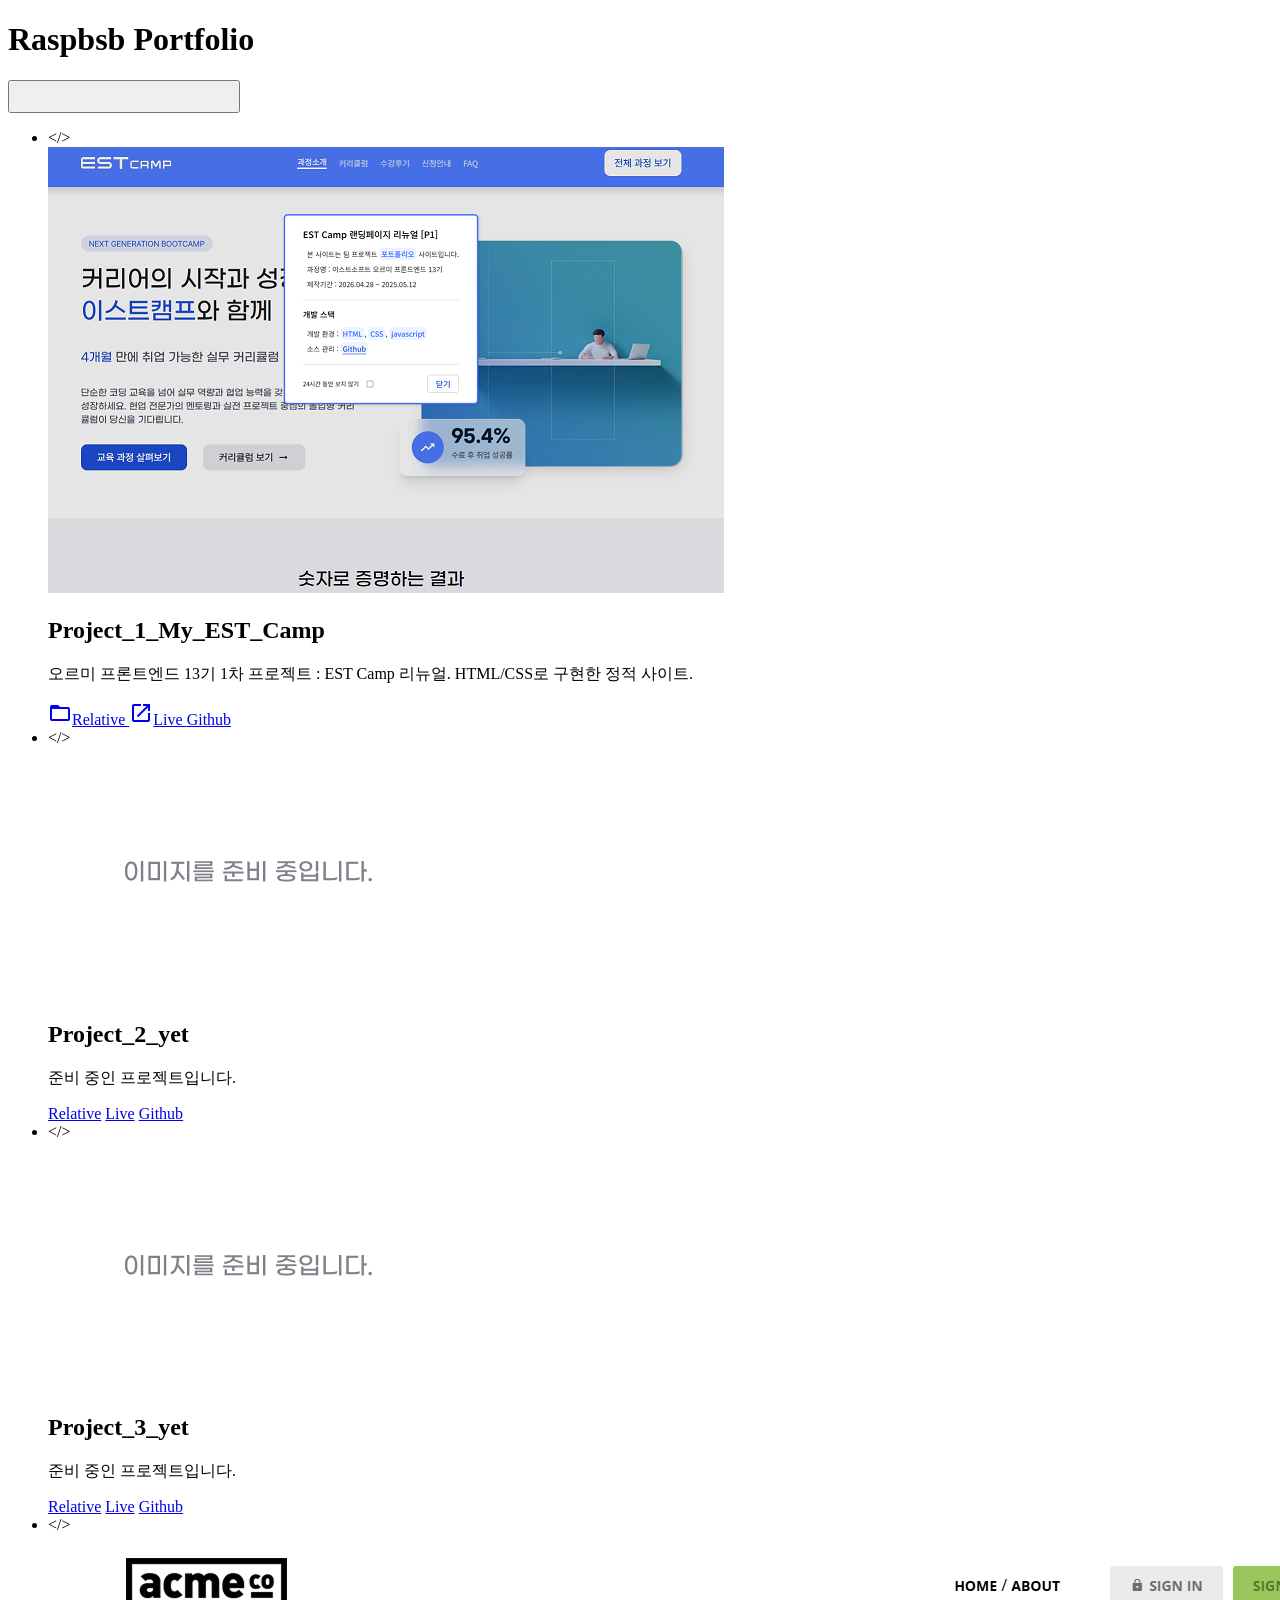
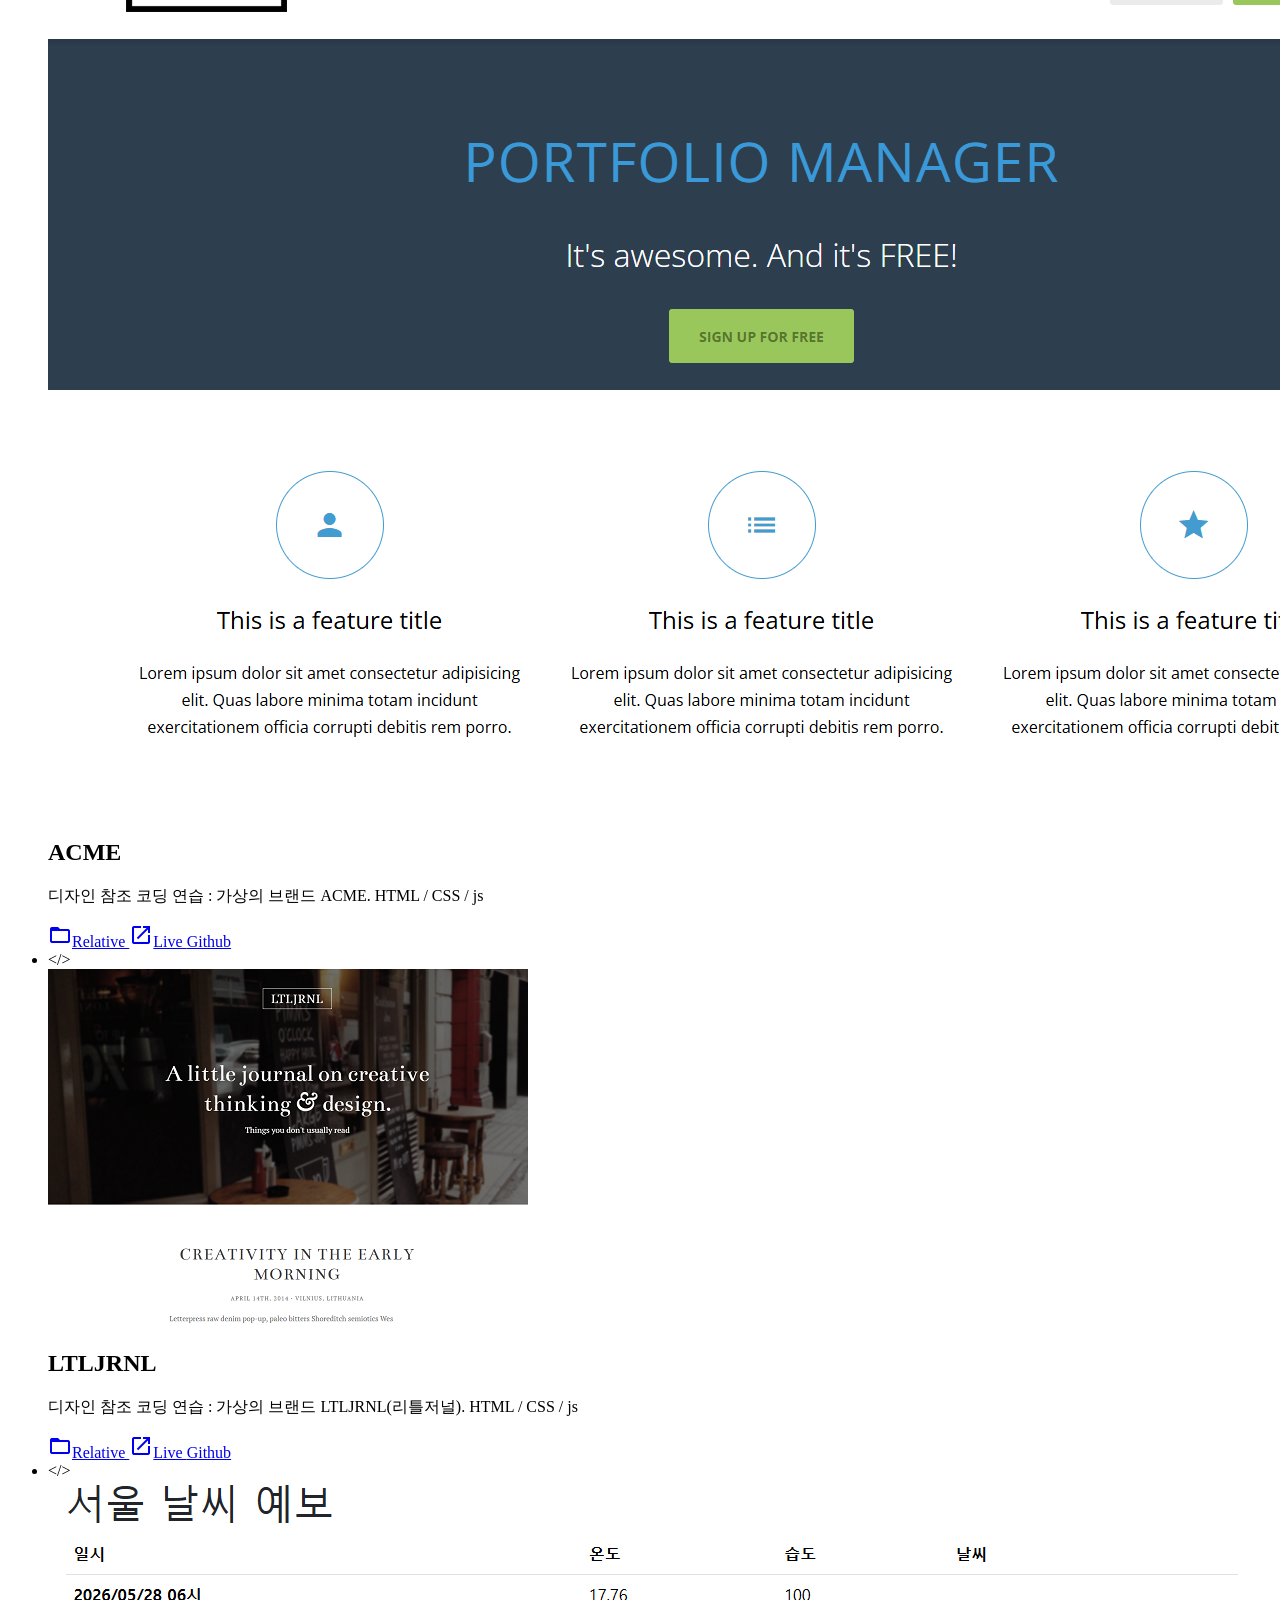
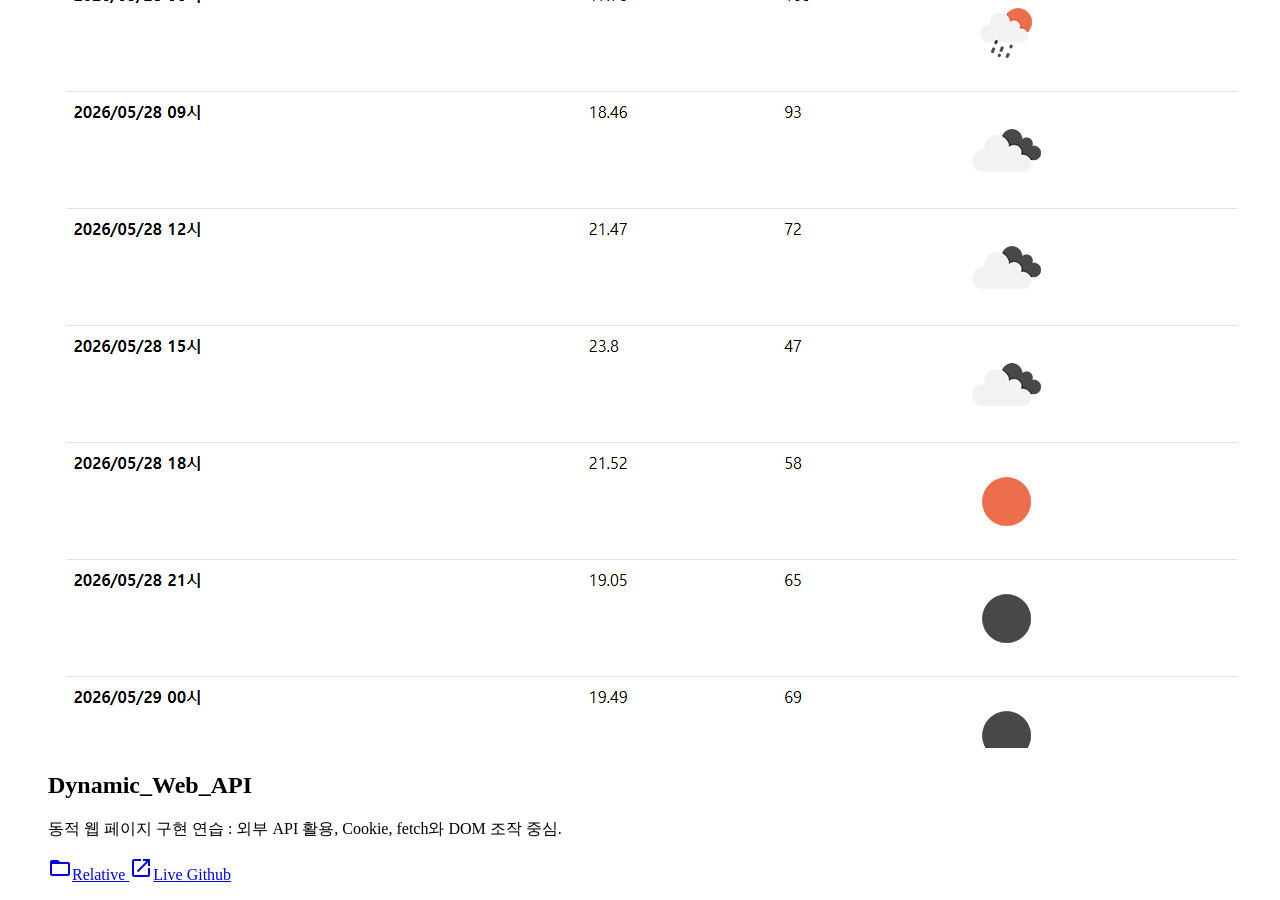
==== index.html @ 9aec0e70 "feat: 클로드 임시" ====
<!doctype html>
<html lang="ko">
  <head>
    <meta charset="UTF-8" />
    <meta name="viewport" content="width=device-width, initial-scale=1.0" />
    <meta name="description" content="Raspbsb Frontend Portfolio Sitemap" />
    <title>Raspbsb Portfolio</title>
    <link href="https://fonts.googleapis.com/icon?family=Material+Icons" rel="stylesheet" />
    <link rel="stylesheet" href="./css/style.css" />
  </head>
  <body>
    <header class="site-header">
      <h1>Raspbsb Portfolio</h1>
      <button class="theme-toggle" aria-label="다크모드 전환">
        <span class="material-icons">dark_mode</span>
      </button>
    </header>

    <section class="project-section">
      <ul class="project-list">
        <!-- Project 1 -->
        <li class="project-card">
          <div class="project-card__header">
            <span class="project-card__icon-badge" aria-hidden="true">&lt;/&gt;</span>
          </div>
          <div class="project-card__thumbnail">
            <img src="./images/project_1_my_est_camp.png" alt="Project_1_My_EST_Camp 스크린샷" />
          </div>
          <div class="project-card__body">
            <h2 class="project-card__title">Project_1_My_EST_Camp</h2>
            <p class="project-card__desc">
              오르미 프론트엔드 13기 1차 프로젝트 : EST Camp 리뉴얼. HTML/CSS로 구현한 정적 사이트.
            </p>
          </div>
          <div class="project-card__footer">
            <div class="project-card__links">
              <a href="/my-EST_FE_13_1st_Project/" class="btn-badge btn-badge--outline">
                <span class="material-icons">folder_open</span>Relative
              </a>
              <a
                href="https://raspbsb.github.io/my-EST_FE_13_1st_Project/"
                class="btn-badge btn-badge--default"
                target="_blank"
                rel="noopener"
              >
                <span class="material-icons">open_in_new</span>Live
              </a>
              <a
                href="https://github.com/raspbsb/my-EST_FE_13_1st_Project"
                class="btn-badge btn-badge--default"
                target="_blank"
                rel="noopener"
              >
                Github
              </a>
            </div>
          </div>
        </li>

        <!-- Project 2 (WIP) -->
        <li class="project-card project-card--wip">
          <div class="project-card__header">
            <span class="project-card__icon-badge" aria-hidden="true">&lt;/&gt;</span>
          </div>
          <div class="project-card__thumbnail">
            <img src="./images/default.png" alt="준비 중" />
          </div>
          <div class="project-card__body">
            <h2 class="project-card__title">Project_2_yet</h2>
            <p class="project-card__desc">준비 중인 프로젝트입니다.</p>
          </div>
          <div class="project-card__footer">
            <div class="project-card__links">
              <a href="#" class="btn-badge btn-badge--outline btn-badge--disabled">Relative</a>
              <a href="#" class="btn-badge btn-badge--default btn-badge--disabled">Live</a>
              <a href="#" class="btn-badge btn-badge--default btn-badge--disabled">Github</a>
            </div>
          </div>
        </li>

        <!-- Project 3 (WIP) -->
        <li class="project-card project-card--wip">
          <div class="project-card__header">
            <span class="project-card__icon-badge" aria-hidden="true">&lt;/&gt;</span>
          </div>
          <div class="project-card__thumbnail">
            <img src="./images/default.png" alt="준비 중" />
          </div>
          <div class="project-card__body">
            <h2 class="project-card__title">Project_3_yet</h2>
            <p class="project-card__desc">준비 중인 프로젝트입니다.</p>
          </div>
          <div class="project-card__footer">
            <div class="project-card__links">
              <a href="#" class="btn-badge btn-badge--outline btn-badge--disabled">Relative</a>
              <a href="#" class="btn-badge btn-badge--default btn-badge--disabled">Live</a>
              <a href="#" class="btn-badge btn-badge--default btn-badge--disabled">Github</a>
            </div>
          </div>
        </li>

        <!-- ACME -->
        <li class="project-card">
          <div class="project-card__header">
            <span class="project-card__icon-badge" aria-hidden="true">&lt;/&gt;</span>
          </div>
          <div class="project-card__thumbnail">
            <img src="./images/acme.png" alt="ACME 스크린샷" />
          </div>
          <div class="project-card__body">
            <h2 class="project-card__title">ACME</h2>
            <p class="project-card__desc">
              디자인 참조 코딩 연습 : 가상의 브랜드 ACME. HTML / CSS / js
            </p>
          </div>
          <div class="project-card__footer">
            <div class="project-card__links">
              <a href="/ACME/" class="btn-badge btn-badge--outline">
                <span class="material-icons">folder_open</span>Relative
              </a>
              <a
                href="https://raspbsb.github.io/ACME/"
                class="btn-badge btn-badge--default"
                target="_blank"
                rel="noopener"
              >
                <span class="material-icons">open_in_new</span>Live
              </a>
              <a
                href="https://github.com/raspbsb/ACME"
                class="btn-badge btn-badge--default"
                target="_blank"
                rel="noopener"
              >
                Github
              </a>
            </div>
          </div>
        </li>

        <!-- LTLJRNL -->
        <li class="project-card">
          <div class="project-card__header">
            <span class="project-card__icon-badge" aria-hidden="true">&lt;/&gt;</span>
          </div>
          <div class="project-card__thumbnail">
            <img src="./images/ltljrnl.png" alt="LTLJRNL 스크린샷" />
          </div>
          <div class="project-card__body">
            <h2 class="project-card__title">LTLJRNL</h2>
            <p class="project-card__desc">
              디자인 참조 코딩 연습 : 가상의 브랜드 LTLJRNL(리틀저널). HTML / CSS / js
            </p>
          </div>
          <div class="project-card__footer">
            <div class="project-card__links">
              <a href="/LTLJRNL/" class="btn-badge btn-badge--outline">
                <span class="material-icons">folder_open</span>Relative
              </a>
              <a
                href="https://raspbsb.github.io/LTLJRNL/"
                class="btn-badge btn-badge--default"
                target="_blank"
                rel="noopener"
              >
                <span class="material-icons">open_in_new</span>Live
              </a>
              <a
                href="https://github.com/raspbsb/LTLJRNL"
                class="btn-badge btn-badge--default"
                target="_blank"
                rel="noopener"
              >
                Github
              </a>
            </div>
          </div>
        </li>

        <!-- Dynamic_Web_API -->
        <li class="project-card">
          <div class="project-card__header">
            <span class="project-card__icon-badge" aria-hidden="true">&lt;/&gt;</span>
          </div>
          <div class="project-card__thumbnail">
            <img src="./images/dynamic_web_api.png" alt="Dynamic_Web_API 스크린샷" />
          </div>
          <div class="project-card__body">
            <h2 class="project-card__title">Dynamic_Web_API</h2>
            <p class="project-card__desc">
              동적 웹 페이지 구현 연습 : 외부 API 활용, Cookie, fetch와 DOM 조작 중심.
            </p>
          </div>
          <div class="project-card__footer">
            <div class="project-card__links">
              <a href="/Dynamic_Web_API/" class="btn-badge btn-badge--outline">
                <span class="material-icons">folder_open</span>Relative
              </a>
              <a
                href="https://raspbsb.github.io/Dynamic_Web_API/"
                class="btn-badge btn-badge--default"
                target="_blank"
                rel="noopener"
              >
                <span class="material-icons">open_in_new</span>Live
              </a>
              <a
                href="https://github.com/raspbsb/Dynamic_Web_API"
                class="btn-badge btn-badge--default"
                target="_blank"
                rel="noopener"
              >
                Github
              </a>
            </div>
          </div>
        </li>
      </ul>
    </section>

    <script src="js/main.js"></script>
  </body>
</html>
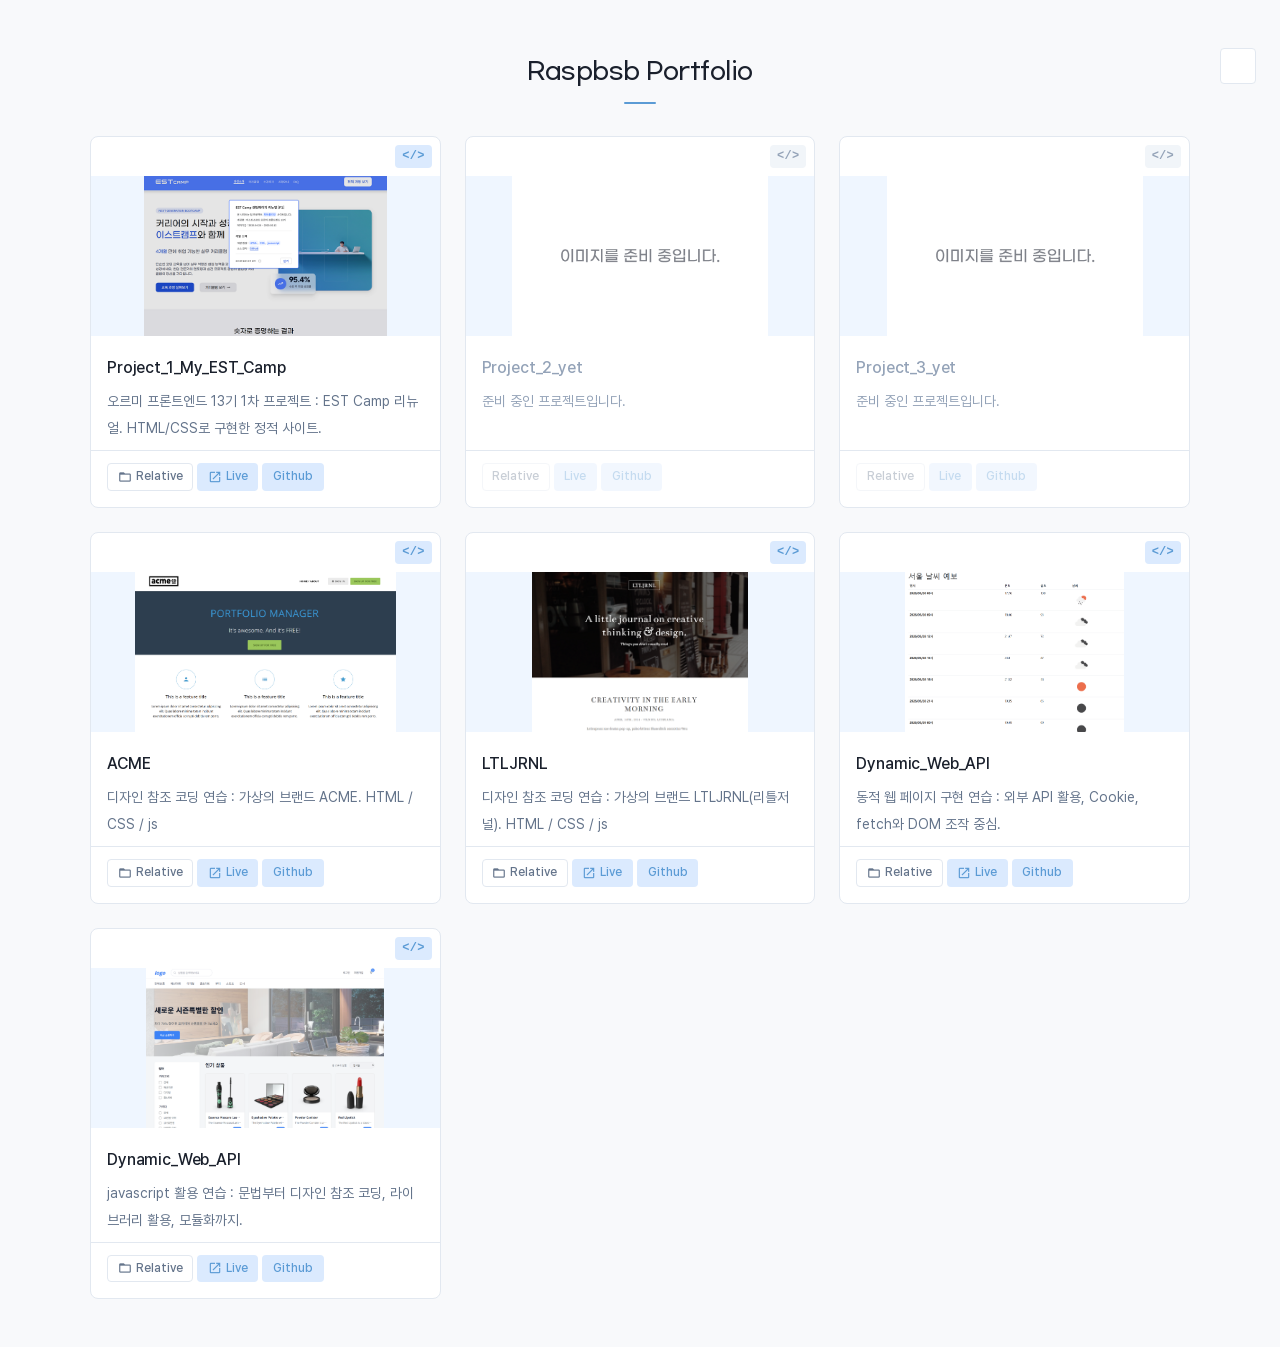
==== commit 61ce791f: "feat: js 링크 추가" ====
--- a/index.html
+++ b/index.html
@@ -215,6 +215,45 @@
             </div>
           </div>
         </li>
+
+        <!-- javascript_ex -->
+        <li class="project-card">
+          <div class="project-card__header">
+            <span class="project-card__icon-badge" aria-hidden="true">&lt;/&gt;</span>
+          </div>
+          <div class="project-card__thumbnail">
+            <img src="./images/javascript_ex.png" alt="Dynamic_Web_API 스크린샷" />
+          </div>
+          <div class="project-card__body">
+            <h2 class="project-card__title">Dynamic_Web_API</h2>
+            <p class="project-card__desc">
+              javascript 활용 연습 : 문법부터 디자인 참조 코딩, 라이브러리 활용, 모듈화까지.
+            </p>
+          </div>
+          <div class="project-card__footer">
+            <div class="project-card__links">
+              <a href="/javascript_ex/" class="btn-badge btn-badge--outline">
+                <span class="material-icons">folder_open</span>Relative
+              </a>
+              <a
+                href="https://raspbsb.github.io/javascript_ex/"
+                class="btn-badge btn-badge--default"
+                target="_blank"
+                rel="noopener"
+              >
+                <span class="material-icons">open_in_new</span>Live
+              </a>
+              <a
+                href="https://github.com/raspbsb/Dynamic_Web_API"
+                class="btn-badge btn-badge--default"
+                target="_blank"
+                rel="noopener"
+              >
+                Github
+              </a>
+            </div>
+          </div>
+        </li>
       </ul>
     </section>
 
--- a/css/style.css
+++ b/css/style.css
@@ -0,0 +1,778 @@
+/*! normalize.css v8.0.1 | MIT License | github.com/necolas/normalize.css */
+/* Document
+   ========================================================================== */
+/**
+ * 1. Correct the line height in all browsers.
+ * 2. Prevent adjustments of font size after orientation changes in iOS.
+ */
+html {
+  line-height: 1.15; /* 1 */
+  -webkit-text-size-adjust: 100%; /* 2 */
+}
+
+/* Sections
+   ========================================================================== */
+/**
+ * Remove the margin in all browsers.
+ */
+body {
+  margin: 0;
+}
+
+/**
+ * Render the `main` element consistently in IE.
+ */
+main {
+  display: block;
+}
+
+/**
+ * Correct the font size and margin on `h1` elements within `section` and
+ * `article` contexts in Chrome, Firefox, and Safari.
+ */
+h1 {
+  font-size: 2em;
+  margin: 0.67em 0;
+}
+
+/* Grouping content
+   ========================================================================== */
+/**
+ * 1. Add the correct box sizing in Firefox.
+ * 2. Show the overflow in Edge and IE.
+ */
+hr {
+  box-sizing: content-box; /* 1 */
+  height: 0; /* 1 */
+  overflow: visible; /* 2 */
+}
+
+/**
+ * 1. Correct the inheritance and scaling of font size in all browsers.
+ * 2. Correct the odd `em` font sizing in all browsers.
+ */
+pre {
+  font-family: monospace, monospace; /* 1 */
+  font-size: 1em; /* 2 */
+}
+
+/* Text-level semantics
+   ========================================================================== */
+/**
+ * Remove the gray background on active links in IE 10.
+ */
+a {
+  background-color: transparent;
+}
+
+/**
+ * 1. Remove the bottom border in Chrome 57-
+ * 2. Add the correct text decoration in Chrome, Edge, IE, Opera, and Safari.
+ */
+abbr[title] {
+  border-bottom: none; /* 1 */
+  text-decoration: underline; /* 2 */
+  -webkit-text-decoration: underline dotted;
+          text-decoration: underline dotted; /* 2 */
+}
+
+/**
+ * Add the correct font weight in Chrome, Edge, and Safari.
+ */
+b,
+strong {
+  font-weight: bolder;
+}
+
+/**
+ * 1. Correct the inheritance and scaling of font size in all browsers.
+ * 2. Correct the odd `em` font sizing in all browsers.
+ */
+code,
+kbd,
+samp {
+  font-family: monospace, monospace; /* 1 */
+  font-size: 1em; /* 2 */
+}
+
+/**
+ * Add the correct font size in all browsers.
+ */
+small {
+  font-size: 80%;
+}
+
+/**
+ * Prevent `sub` and `sup` elements from affecting the line height in
+ * all browsers.
+ */
+sub,
+sup {
+  font-size: 75%;
+  line-height: 0;
+  position: relative;
+  vertical-align: baseline;
+}
+
+sub {
+  bottom: -0.25em;
+}
+
+sup {
+  top: -0.5em;
+}
+
+/* Embedded content
+   ========================================================================== */
+/**
+ * Remove the border on images inside links in IE 10.
+ */
+img {
+  border-style: none;
+}
+
+/* Forms
+   ========================================================================== */
+/**
+ * 1. Change the font styles in all browsers.
+ * 2. Remove the margin in Firefox and Safari.
+ */
+button,
+input,
+optgroup,
+select,
+textarea {
+  font-family: inherit; /* 1 */
+  font-size: 100%; /* 1 */
+  line-height: 1.15; /* 1 */
+  margin: 0; /* 2 */
+}
+
+/**
+ * Show the overflow in IE.
+ * 1. Show the overflow in Edge.
+ */
+button,
+input {
+  /* 1 */
+  overflow: visible;
+}
+
+/**
+ * Remove the inheritance of text transform in Edge, Firefox, and IE.
+ * 1. Remove the inheritance of text transform in Firefox.
+ */
+button,
+select {
+  /* 1 */
+  text-transform: none;
+}
+
+/**
+ * Correct the inability to style clickable types in iOS and Safari.
+ */
+button,
+[type=button],
+[type=reset],
+[type=submit] {
+  -webkit-appearance: button;
+}
+
+/**
+ * Remove the inner border and padding in Firefox.
+ */
+button::-moz-focus-inner,
+[type=button]::-moz-focus-inner,
+[type=reset]::-moz-focus-inner,
+[type=submit]::-moz-focus-inner {
+  border-style: none;
+  padding: 0;
+}
+
+/**
+ * Restore the focus styles unset by the previous rule.
+ */
+button:-moz-focusring,
+[type=button]:-moz-focusring,
+[type=reset]:-moz-focusring,
+[type=submit]:-moz-focusring {
+  outline: 1px dotted ButtonText;
+}
+
+/**
+ * Correct the padding in Firefox.
+ */
+fieldset {
+  padding: 0.35em 0.75em 0.625em;
+}
+
+/**
+ * 1. Correct the text wrapping in Edge and IE.
+ * 2. Correct the color inheritance from `fieldset` elements in IE.
+ * 3. Remove the padding so developers are not caught out when they zero out
+ *    `fieldset` elements in all browsers.
+ */
+legend {
+  box-sizing: border-box; /* 1 */
+  color: inherit; /* 2 */
+  display: table; /* 1 */
+  max-width: 100%; /* 1 */
+  padding: 0; /* 3 */
+  white-space: normal; /* 1 */
+}
+
+/**
+ * Add the correct vertical alignment in Chrome, Firefox, and Opera.
+ */
+progress {
+  vertical-align: baseline;
+}
+
+/**
+ * Remove the default vertical scrollbar in IE 10+.
+ */
+textarea {
+  overflow: auto;
+}
+
+/**
+ * 1. Add the correct box sizing in IE 10.
+ * 2. Remove the padding in IE 10.
+ */
+[type=checkbox],
+[type=radio] {
+  box-sizing: border-box; /* 1 */
+  padding: 0; /* 2 */
+}
+
+/**
+ * Correct the cursor style of increment and decrement buttons in Chrome.
+ */
+[type=number]::-webkit-inner-spin-button,
+[type=number]::-webkit-outer-spin-button {
+  height: auto;
+}
+
+/**
+ * 1. Correct the odd appearance in Chrome and Safari.
+ * 2. Correct the outline style in Safari.
+ */
+[type=search] {
+  -webkit-appearance: textfield; /* 1 */
+  outline-offset: -2px; /* 2 */
+}
+
+/**
+ * Remove the inner padding in Chrome and Safari on macOS.
+ */
+[type=search]::-webkit-search-decoration {
+  -webkit-appearance: none;
+}
+
+/**
+ * 1. Correct the inability to style clickable types in iOS and Safari.
+ * 2. Change font properties to `inherit` in Safari.
+ */
+::-webkit-file-upload-button {
+  -webkit-appearance: button; /* 1 */
+  font: inherit; /* 2 */
+}
+
+/* Interactive
+   ========================================================================== */
+/*
+ * Add the correct display in Edge, IE 10+, and Firefox.
+ */
+details {
+  display: block;
+}
+
+/*
+ * Add the correct display in all browsers.
+ */
+summary {
+  display: list-item;
+}
+
+/* Misc
+   ========================================================================== */
+/**
+ * Add the correct display in IE 10+.
+ */
+template {
+  display: none;
+}
+
+/**
+ * Add the correct display in IE 10.
+ */
+[hidden] {
+  display: none;
+}
+
+html,
+body,
+div,
+span,
+applet,
+object,
+iframe,
+h1,
+h2,
+h3,
+h4,
+h5,
+h6,
+p,
+blockquote,
+pre,
+a,
+abbr,
+acronym,
+address,
+big,
+cite,
+code,
+del,
+dfn,
+em,
+img,
+ins,
+kbd,
+q,
+s,
+samp,
+small,
+strike,
+strong,
+sub,
+sup,
+tt,
+var,
+b,
+u,
+i,
+center,
+dl,
+dt,
+dd,
+ol,
+ul,
+li,
+fieldset,
+form,
+label,
+legend,
+table,
+caption,
+tbody,
+tfoot,
+thead,
+tr,
+th,
+td,
+article,
+aside,
+canvas,
+details,
+embed,
+figure,
+figcaption,
+footer,
+header,
+hgroup,
+menu,
+nav,
+output,
+ruby,
+section,
+summary,
+time,
+mark,
+audio,
+video {
+  margin: 0;
+  padding: 0;
+  border: 0;
+  font-size: 100%;
+  font: inherit;
+  vertical-align: baseline;
+}
+
+/* HTML5 display-role reset for older browsers */
+article,
+aside,
+details,
+figcaption,
+figure,
+footer,
+header,
+hgroup,
+menu,
+nav,
+section {
+  display: block;
+}
+
+body {
+  line-height: 1;
+}
+
+ol,
+ul {
+  list-style: none;
+}
+
+blockquote,
+q {
+  quotes: none;
+}
+
+blockquote:before,
+blockquote:after,
+q:before,
+q:after {
+  content: "";
+  content: none;
+}
+
+table {
+  border-collapse: collapse;
+  border-spacing: 0;
+}
+
+a {
+  text-decoration: none;
+  color: inherit;
+}
+
+img {
+  vertical-align: top;
+}
+
+button,
+input {
+  background: none;
+  border: none;
+}
+
+:root {
+  --color-bg: #f8f9fb;
+  --color-surface: #ffffff;
+  --color-border: #e2e8f0;
+  --color-text-primary: #1a202c;
+  --color-text-secondary: #64748b;
+  --color-text-muted: #94a3b8;
+  --color-accent: #5b9bd5;
+  --color-accent-light: #dbeafe;
+  --color-accent-hover: #3b82c4;
+  --color-accent-subtle: #eff6ff;
+  --radius-xs: 4px;
+  --radius-sm: 8px;
+  --radius-md: 12px;
+  --radius-lg: 16px;
+  --radius-xl: 20px;
+  --font-gmarket: "Gmarket Sans", sans-serif;
+  --font-pretendard: "Pretendard", sans-serif;
+  --font-size-xxs: 10px;
+  --font-size-xs: 12px;
+  --font-size-sm: 14px;
+  --font-size-md: 16px;
+  --font-size-lg: 18px;
+  --font-size-xl: 20px;
+  --font-size-xxl: 24px;
+  --font-size-sl-32: 32px;
+  --font-size-sl-40: 40px;
+  --font-size-sl-48: 48px;
+  --font-size-sl-56: 56px;
+  --heading-l: 500 var(--font-size-sl-40)/64px var(--font-gmarket);
+  --heading-l-tight: 500 var(--font-size-sl-40)/100% var(--font-gmarket);
+  --heading-m: 500 var(--font-size-xxl)/48px var(--font-gmarket);
+  --heading-s: 500 var(--font-size-lg)/32px var(--font-gmarket);
+  --heading-x-s: 500 var(--font-size-lg)/32px var(--font-pretendard);
+  --heading-x-x-s: 500 var(--font-size-md)/32px var(--font-pretendard);
+  --body-l: 500 var(--font-size-lg)/32px var(--font-pretendard);
+  --body-m-plus-400: 400 var(--font-size-md)/27px var(--font-pretendard);
+  --body-m-plus-500: 500 var(--font-size-md)/27px var(--font-pretendard);
+  --body-m-400: 400 var(--font-size-sm)/27px var(--font-pretendard);
+  --body-m-500: 500 var(--font-size-sm)/27px var(--font-pretendard);
+  --body-s: 400 var(--font-size-sm)/20px var(--font-pretendard);
+  --caption-m-tight: 500 var(--font-size-xs)/100% var(--font-pretendard);
+  --caption-m: 500 var(--font-size-xs)/27px var(--font-pretendard);
+  --caption-s: 500 var(--font-size-xxs)/27px var(--font-pretendard);
+  --display-700: 700 var(--font-size-sl-56)/64px var(--font-gmarket);
+  --display-500: 500 var(--font-size-sl-56)/64px var(--font-gmarket);
+  --lead-m: 500 var(--font-size-lg)/27px var(--font-gmarket);
+  --label-l: 500 var(--font-size-xl)/32px var(--font-pretendard);
+  --label-m-700: 700 var(--font-size-lg)/auto var(--font-pretendard);
+  --label-m-500: 500 var(--font-size-md)/auto var(--font-pretendard);
+}
+
+[data-theme=dark] {
+  --color-bg: #0f1117;
+  --color-surface: #1a1d27;
+  --color-border: #2d3148;
+  --color-text-primary: #e8eaf0;
+  --color-text-secondary: #8b93b0;
+  --color-text-muted: #4a5068;
+  --color-accent: #5b9bd5;
+  --color-accent-light: #1a2d45;
+  --color-accent-hover: #7ab3e0;
+  --color-accent-subtle: #141d2e;
+}
+
+/* PRETENDARD */
+@font-face {
+  font-family: "Pretendard";
+  src: url("../../fonts/Pretendard/Pretendard-Light.woff2") format("woff2");
+  font-weight: 300;
+  font-style: normal;
+}
+@font-face {
+  font-family: "Pretendard";
+  src: url("../../fonts/Pretendard/Pretendard-Regular.woff2") format("woff2");
+  font-weight: 400;
+  font-style: normal;
+}
+@font-face {
+  font-family: "Pretendard";
+  src: url("../../fonts/Pretendard/Pretendard-Medium.woff2") format("woff2");
+  font-weight: 500;
+  font-style: normal;
+}
+@font-face {
+  font-family: "Pretendard";
+  src: url("../../fonts/Pretendard/Pretendard-Bold.woff2") format("woff2");
+  font-weight: 700;
+  font-style: normal;
+}
+/* GMARKET SANS */
+@font-face {
+  font-family: "Gmarket Sans";
+  src: url("../../fonts/GmarketSans/GmarketSansLight.woff2") format("woff");
+  font-weight: 300;
+  font-style: normal;
+}
+@font-face {
+  font-family: "Gmarket Sans";
+  src: url("../../fonts/GmarketSans/GmarketSansMedium.woff2") format("woff");
+  font-weight: 500;
+  font-style: normal;
+}
+@font-face {
+  font-family: "Gmarket Sans";
+  src: url("../../fonts/GmarketSans/GmarketSansBold.woff2") format("woff");
+  font-weight: 700;
+  font-style: normal;
+}
+.btn-badge {
+  display: inline-flex;
+  align-items: center;
+  gap: 4px;
+  font-size: var(--font-size-xs);
+  font-weight: 500;
+  font-family: var(--font-pretendard);
+  padding: 0.2rem 0.6rem;
+  border-radius: var(--radius-xs);
+  border: 1px solid transparent;
+  transition: background-color 150ms ease, color 150ms ease, border-color 150ms ease;
+  white-space: nowrap;
+  cursor: pointer;
+}
+.btn-badge .material-icons {
+  font-size: 14px;
+  line-height: 1;
+}
+
+.btn-badge--default {
+  color: var(--color-accent);
+  background-color: var(--color-accent-light);
+}
+.btn-badge--default:hover {
+  background-color: var(--color-accent);
+  color: #ffffff;
+}
+
+.btn-badge--outline {
+  color: var(--color-text-secondary);
+  background-color: transparent;
+  border-color: var(--color-border);
+}
+.btn-badge--outline:hover {
+  border-color: var(--color-accent);
+  color: var(--color-accent);
+}
+
+.btn-badge--disabled,
+.btn-badge.is-disabled {
+  opacity: 0.35;
+  cursor: not-allowed;
+}
+
+.project-card {
+  display: flex;
+  flex-direction: column;
+  background-color: var(--color-surface);
+  border: 1px solid var(--color-border);
+  border-radius: var(--radius-sm);
+  overflow: hidden;
+  transition: border-color 150ms ease, transform 150ms ease;
+}
+.project-card:hover {
+  border-color: var(--color-accent);
+  transform: translateY(-2px);
+}
+.project-card__header {
+  display: flex;
+  justify-content: flex-end;
+  padding: 8px 8px 0;
+}
+.project-card__icon-badge {
+  font-family: "JetBrains Mono", "Fira Code", monospace;
+  font-size: var(--font-size-xs);
+  font-weight: 600;
+  color: var(--color-accent);
+  background-color: var(--color-accent-light);
+  padding: 2px 7px;
+  border-radius: var(--radius-xs);
+  letter-spacing: 0.02em;
+  -webkit-user-select: none;
+     -moz-user-select: none;
+          user-select: none;
+}
+.project-card__thumbnail {
+  width: 100%;
+  height: 160px;
+  overflow: hidden;
+  background-color: var(--color-accent-subtle);
+  margin-top: 8px;
+}
+.project-card__thumbnail img {
+  width: 100%;
+  height: 100%;
+  -o-object-fit: contain;
+     object-fit: contain;
+  -o-object-position: top;
+     object-position: top;
+  transition: transform 300ms ease;
+}
+.project-card:hover .project-card__thumbnail img {
+  transform: scale(1.03);
+}
+.project-card__body {
+  flex: 1;
+  padding: 16px 16px 8px;
+  display: flex;
+  flex-direction: column;
+  gap: 4px;
+}
+.project-card__title {
+  font: var(--heading-x-x-s);
+  color: var(--color-text-primary);
+  letter-spacing: -0.01em;
+}
+.project-card__desc {
+  font: var(--body-m-400);
+  color: var(--color-text-secondary);
+}
+.project-card__footer {
+  padding: 8px 16px 16px;
+  border-top: 1px solid var(--color-border);
+  margin-top: auto;
+}
+.project-card__links {
+  display: flex;
+  flex-wrap: wrap;
+  gap: 4px;
+  margin-top: 4px;
+}
+
+.project-card--wip .project-card__icon-badge,
+.project-card.is-wip .project-card__icon-badge {
+  background-color: #f1f5f9;
+  color: var(--color-text-muted);
+}
+.project-card--wip .project-card__title,
+.project-card--wip .project-card__desc,
+.project-card.is-wip .project-card__title,
+.project-card.is-wip .project-card__desc {
+  color: var(--color-text-muted);
+}
+
+.site-header {
+  position: relative;
+  text-align: center;
+  padding: 48px 24px 32px;
+}
+.site-header h1 {
+  display: inline-block;
+  font: var(--heading-m);
+  color: var(--color-text-primary);
+  letter-spacing: -0.02em;
+  position: relative;
+  padding-bottom: 8px;
+}
+.site-header h1::after {
+  content: "";
+  position: absolute;
+  bottom: 0;
+  left: 50%;
+  transform: translateX(-50%);
+  width: 2rem;
+  height: 2px;
+  background-color: var(--color-accent);
+  border-radius: 2px;
+}
+
+.theme-toggle {
+  position: absolute;
+  top: 48px;
+  right: 24px;
+  display: flex;
+  align-items: center;
+  justify-content: center;
+  width: 36px;
+  height: 36px;
+  border-radius: var(--radius-xs);
+  border: 1px solid var(--color-border);
+  background-color: var(--color-surface);
+  color: var(--color-text-secondary);
+  cursor: pointer;
+  transition: border-color 150ms ease, background-color 150ms ease, color 150ms ease;
+}
+.theme-toggle:hover {
+  border-color: var(--color-accent);
+  color: var(--color-accent);
+}
+.theme-toggle .material-icons {
+  font-size: 18px;
+  pointer-events: none;
+}
+
+body {
+  font-family: var(--font-pretendard);
+  background-color: var(--color-bg);
+  color: var(--color-text-primary);
+  line-height: 1.6;
+  min-height: 100vh;
+  -webkit-font-smoothing: antialiased;
+}
+
+.container {
+  width: 100%;
+  max-width: 1100px;
+  margin: 0 auto;
+  padding: 0 24px;
+}
+
+.project-section {
+  max-width: 1100px;
+  margin: 0 auto;
+  padding: 0 24px 48px;
+}
+
+.project-list {
+  display: grid;
+  grid-template-columns: repeat(auto-fill, minmax(280px, 1fr));
+  gap: 24px;
+}/*# sourceMappingURL=style.css.map */
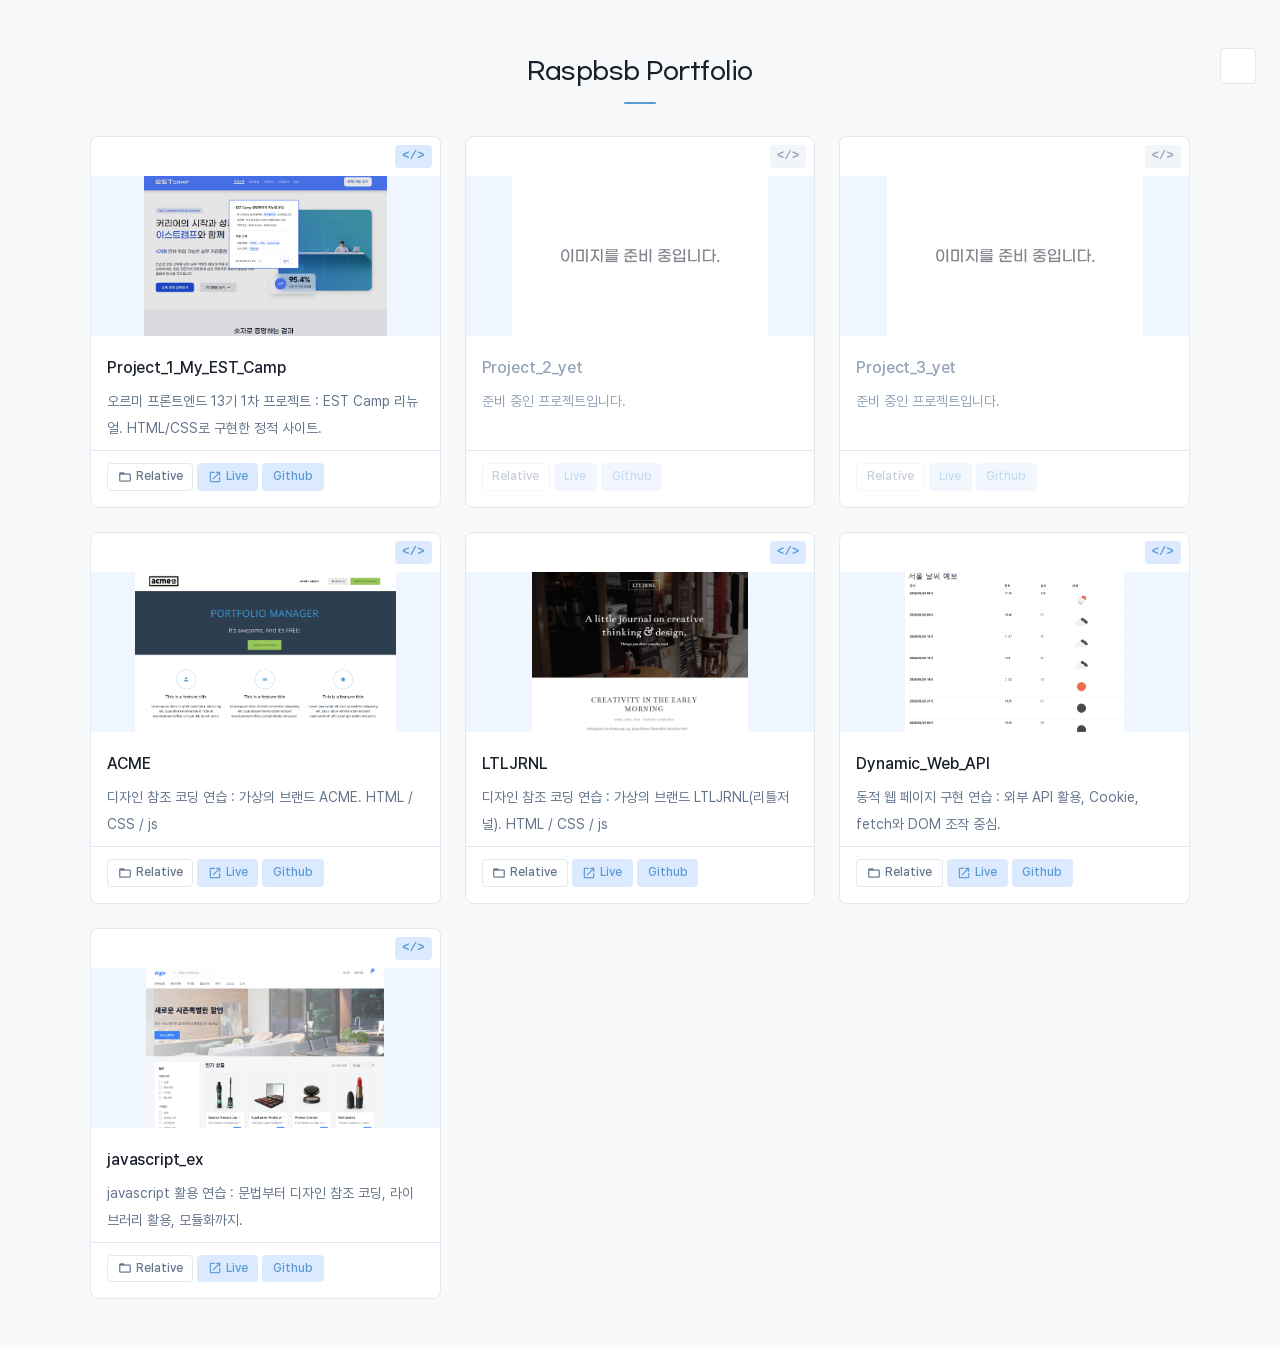
==== commit ac08d0c9: "feat: js에 제목 변경" ====
--- a/index.html
+++ b/index.html
@@ -7,6 +7,7 @@
     <title>Raspbsb Portfolio</title>
     <link href="https://fonts.googleapis.com/icon?family=Material+Icons" rel="stylesheet" />
     <link rel="stylesheet" href="./css/style.css" />
+    <link rel="icon" href="images/favicon-dev.svg" />
   </head>
   <body>
     <header class="site-header">
@@ -225,7 +226,7 @@
             <img src="./images/javascript_ex.png" alt="Dynamic_Web_API 스크린샷" />
           </div>
           <div class="project-card__body">
-            <h2 class="project-card__title">Dynamic_Web_API</h2>
+            <h2 class="project-card__title">javascript_ex</h2>
             <p class="project-card__desc">
               javascript 활용 연습 : 문법부터 디자인 참조 코딩, 라이브러리 활용, 모듈화까지.
             </p>
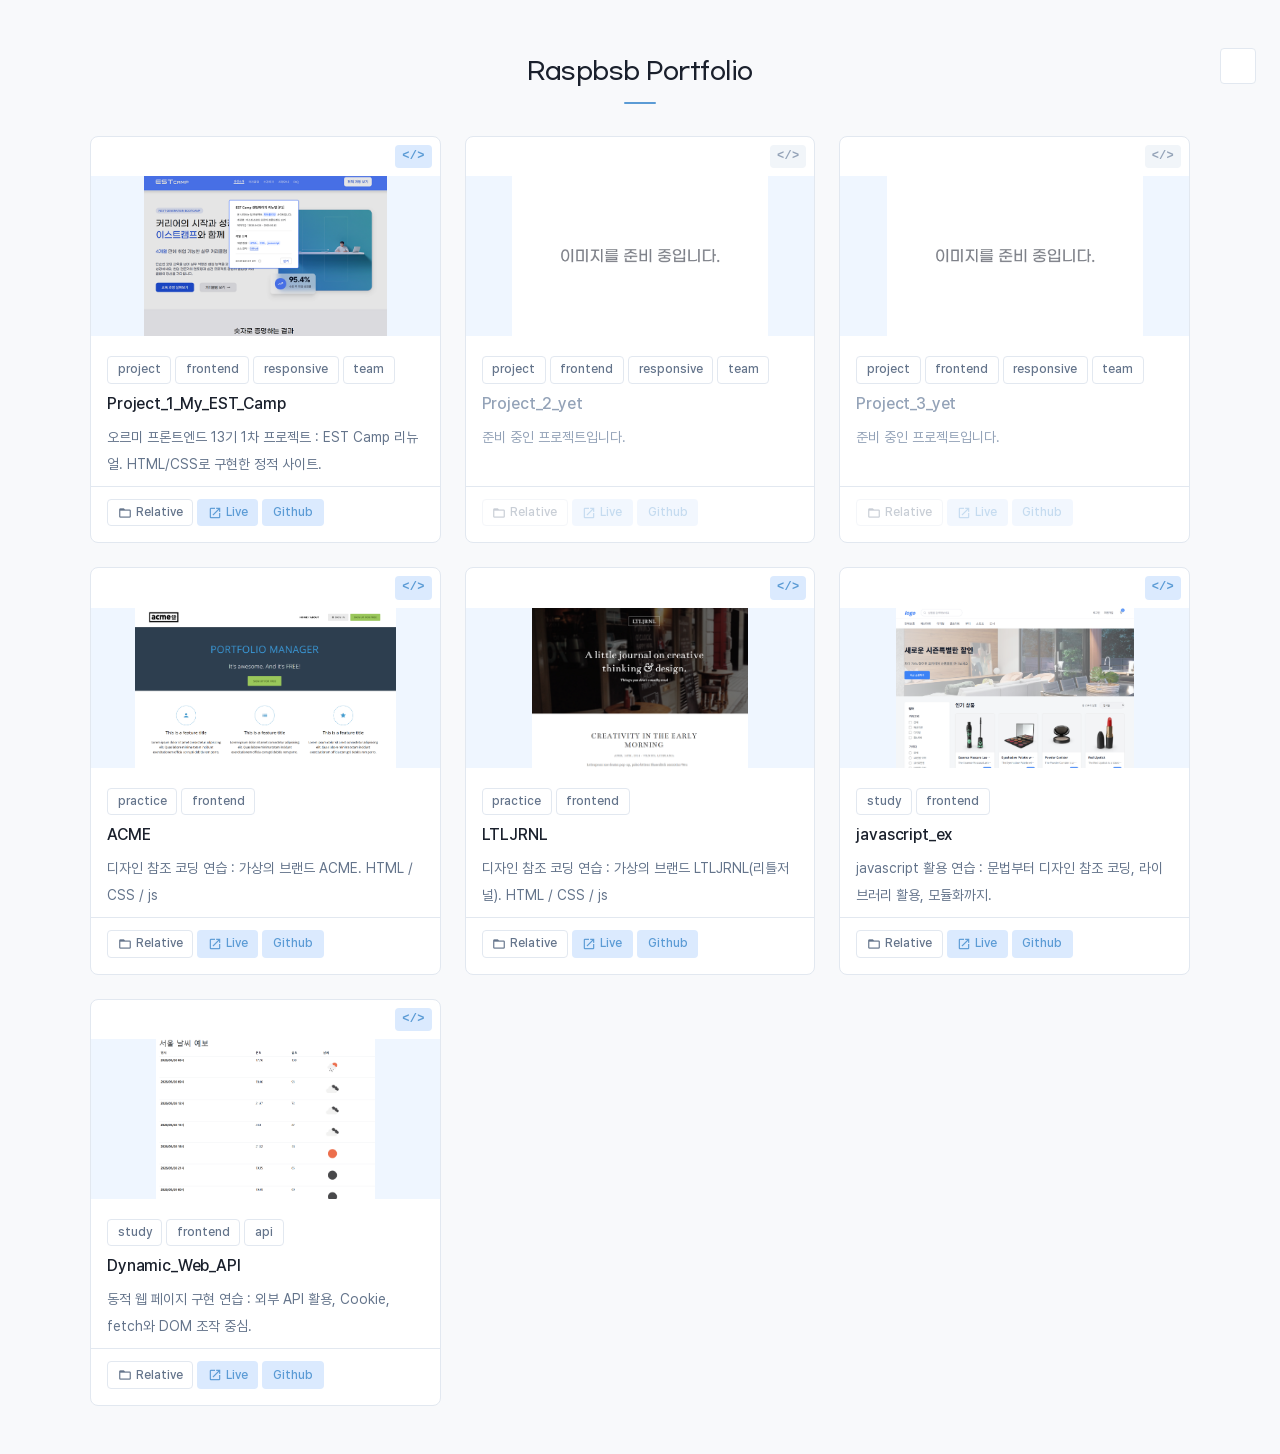
==== commit 11f891d0: "feat: HTML 반복구조 js모듈화, 프로젝트 객체 분리, 프로젝트 카드 함수 분리, 프로젝트 카드 카테고리 추가" ====
--- a/index.html
+++ b/index.html
@@ -18,246 +18,9 @@
     </header>
 
     <section class="project-section">
-      <ul class="project-list">
-        <!-- Project 1 -->
-        <li class="project-card">
-          <div class="project-card__header">
-            <span class="project-card__icon-badge" aria-hidden="true">&lt;/&gt;</span>
-          </div>
-          <div class="project-card__thumbnail">
-            <img src="./images/project_1_my_est_camp.png" alt="Project_1_My_EST_Camp 스크린샷" />
-          </div>
-          <div class="project-card__body">
-            <h2 class="project-card__title">Project_1_My_EST_Camp</h2>
-            <p class="project-card__desc">
-              오르미 프론트엔드 13기 1차 프로젝트 : EST Camp 리뉴얼. HTML/CSS로 구현한 정적 사이트.
-            </p>
-          </div>
-          <div class="project-card__footer">
-            <div class="project-card__links">
-              <a href="/my-EST_FE_13_1st_Project/" class="btn-badge btn-badge--outline">
-                <span class="material-icons">folder_open</span>Relative
-              </a>
-              <a
-                href="https://raspbsb.github.io/my-EST_FE_13_1st_Project/"
-                class="btn-badge btn-badge--default"
-                target="_blank"
-                rel="noopener"
-              >
-                <span class="material-icons">open_in_new</span>Live
-              </a>
-              <a
-                href="https://github.com/raspbsb/my-EST_FE_13_1st_Project"
-                class="btn-badge btn-badge--default"
-                target="_blank"
-                rel="noopener"
-              >
-                Github
-              </a>
-            </div>
-          </div>
-        </li>
-
-        <!-- Project 2 (WIP) -->
-        <li class="project-card project-card--wip">
-          <div class="project-card__header">
-            <span class="project-card__icon-badge" aria-hidden="true">&lt;/&gt;</span>
-          </div>
-          <div class="project-card__thumbnail">
-            <img src="./images/default.png" alt="준비 중" />
-          </div>
-          <div class="project-card__body">
-            <h2 class="project-card__title">Project_2_yet</h2>
-            <p class="project-card__desc">준비 중인 프로젝트입니다.</p>
-          </div>
-          <div class="project-card__footer">
-            <div class="project-card__links">
-              <a href="#" class="btn-badge btn-badge--outline btn-badge--disabled">Relative</a>
-              <a href="#" class="btn-badge btn-badge--default btn-badge--disabled">Live</a>
-              <a href="#" class="btn-badge btn-badge--default btn-badge--disabled">Github</a>
-            </div>
-          </div>
-        </li>
-
-        <!-- Project 3 (WIP) -->
-        <li class="project-card project-card--wip">
-          <div class="project-card__header">
-            <span class="project-card__icon-badge" aria-hidden="true">&lt;/&gt;</span>
-          </div>
-          <div class="project-card__thumbnail">
-            <img src="./images/default.png" alt="준비 중" />
-          </div>
-          <div class="project-card__body">
-            <h2 class="project-card__title">Project_3_yet</h2>
-            <p class="project-card__desc">준비 중인 프로젝트입니다.</p>
-          </div>
-          <div class="project-card__footer">
-            <div class="project-card__links">
-              <a href="#" class="btn-badge btn-badge--outline btn-badge--disabled">Relative</a>
-              <a href="#" class="btn-badge btn-badge--default btn-badge--disabled">Live</a>
-              <a href="#" class="btn-badge btn-badge--default btn-badge--disabled">Github</a>
-            </div>
-          </div>
-        </li>
-
-        <!-- ACME -->
-        <li class="project-card">
-          <div class="project-card__header">
-            <span class="project-card__icon-badge" aria-hidden="true">&lt;/&gt;</span>
-          </div>
-          <div class="project-card__thumbnail">
-            <img src="./images/acme.png" alt="ACME 스크린샷" />
-          </div>
-          <div class="project-card__body">
-            <h2 class="project-card__title">ACME</h2>
-            <p class="project-card__desc">
-              디자인 참조 코딩 연습 : 가상의 브랜드 ACME. HTML / CSS / js
-            </p>
-          </div>
-          <div class="project-card__footer">
-            <div class="project-card__links">
-              <a href="/ACME/" class="btn-badge btn-badge--outline">
-                <span class="material-icons">folder_open</span>Relative
-              </a>
-              <a
-                href="https://raspbsb.github.io/ACME/"
-                class="btn-badge btn-badge--default"
-                target="_blank"
-                rel="noopener"
-              >
-                <span class="material-icons">open_in_new</span>Live
-              </a>
-              <a
-                href="https://github.com/raspbsb/ACME"
-                class="btn-badge btn-badge--default"
-                target="_blank"
-                rel="noopener"
-              >
-                Github
-              </a>
-            </div>
-          </div>
-        </li>
-
-        <!-- LTLJRNL -->
-        <li class="project-card">
-          <div class="project-card__header">
-            <span class="project-card__icon-badge" aria-hidden="true">&lt;/&gt;</span>
-          </div>
-          <div class="project-card__thumbnail">
-            <img src="./images/ltljrnl.png" alt="LTLJRNL 스크린샷" />
-          </div>
-          <div class="project-card__body">
-            <h2 class="project-card__title">LTLJRNL</h2>
-            <p class="project-card__desc">
-              디자인 참조 코딩 연습 : 가상의 브랜드 LTLJRNL(리틀저널). HTML / CSS / js
-            </p>
-          </div>
-          <div class="project-card__footer">
-            <div class="project-card__links">
-              <a href="/LTLJRNL/" class="btn-badge btn-badge--outline">
-                <span class="material-icons">folder_open</span>Relative
-              </a>
-              <a
-                href="https://raspbsb.github.io/LTLJRNL/"
-                class="btn-badge btn-badge--default"
-                target="_blank"
-                rel="noopener"
-              >
-                <span class="material-icons">open_in_new</span>Live
-              </a>
-              <a
-                href="https://github.com/raspbsb/LTLJRNL"
-                class="btn-badge btn-badge--default"
-                target="_blank"
-                rel="noopener"
-              >
-                Github
-              </a>
-            </div>
-          </div>
-        </li>
-
-        <!-- Dynamic_Web_API -->
-        <li class="project-card">
-          <div class="project-card__header">
-            <span class="project-card__icon-badge" aria-hidden="true">&lt;/&gt;</span>
-          </div>
-          <div class="project-card__thumbnail">
-            <img src="./images/dynamic_web_api.png" alt="Dynamic_Web_API 스크린샷" />
-          </div>
-          <div class="project-card__body">
-            <h2 class="project-card__title">Dynamic_Web_API</h2>
-            <p class="project-card__desc">
-              동적 웹 페이지 구현 연습 : 외부 API 활용, Cookie, fetch와 DOM 조작 중심.
-            </p>
-          </div>
-          <div class="project-card__footer">
-            <div class="project-card__links">
-              <a href="/Dynamic_Web_API/" class="btn-badge btn-badge--outline">
-                <span class="material-icons">folder_open</span>Relative
-              </a>
-              <a
-                href="https://raspbsb.github.io/Dynamic_Web_API/"
-                class="btn-badge btn-badge--default"
-                target="_blank"
-                rel="noopener"
-              >
-                <span class="material-icons">open_in_new</span>Live
-              </a>
-              <a
-                href="https://github.com/raspbsb/Dynamic_Web_API"
-                class="btn-badge btn-badge--default"
-                target="_blank"
-                rel="noopener"
-              >
-                Github
-              </a>
-            </div>
-          </div>
-        </li>
-
-        <!-- javascript_ex -->
-        <li class="project-card">
-          <div class="project-card__header">
-            <span class="project-card__icon-badge" aria-hidden="true">&lt;/&gt;</span>
-          </div>
-          <div class="project-card__thumbnail">
-            <img src="./images/javascript_ex.png" alt="Dynamic_Web_API 스크린샷" />
-          </div>
-          <div class="project-card__body">
-            <h2 class="project-card__title">javascript_ex</h2>
-            <p class="project-card__desc">
-              javascript 활용 연습 : 문법부터 디자인 참조 코딩, 라이브러리 활용, 모듈화까지.
-            </p>
-          </div>
-          <div class="project-card__footer">
-            <div class="project-card__links">
-              <a href="/javascript_ex/" class="btn-badge btn-badge--outline">
-                <span class="material-icons">folder_open</span>Relative
-              </a>
-              <a
-                href="https://raspbsb.github.io/javascript_ex/"
-                class="btn-badge btn-badge--default"
-                target="_blank"
-                rel="noopener"
-              >
-                <span class="material-icons">open_in_new</span>Live
-              </a>
-              <a
-                href="https://github.com/raspbsb/Dynamic_Web_API"
-                class="btn-badge btn-badge--default"
-                target="_blank"
-                rel="noopener"
-              >
-                Github
-              </a>
-            </div>
-          </div>
-        </li>
-      </ul>
+      <ul class="project-list" id="projectList"></ul>
     </section>
 
-    <script src="js/main.js"></script>
+    <script type="module" src="./js/main.js"></script>
   </body>
 </html>
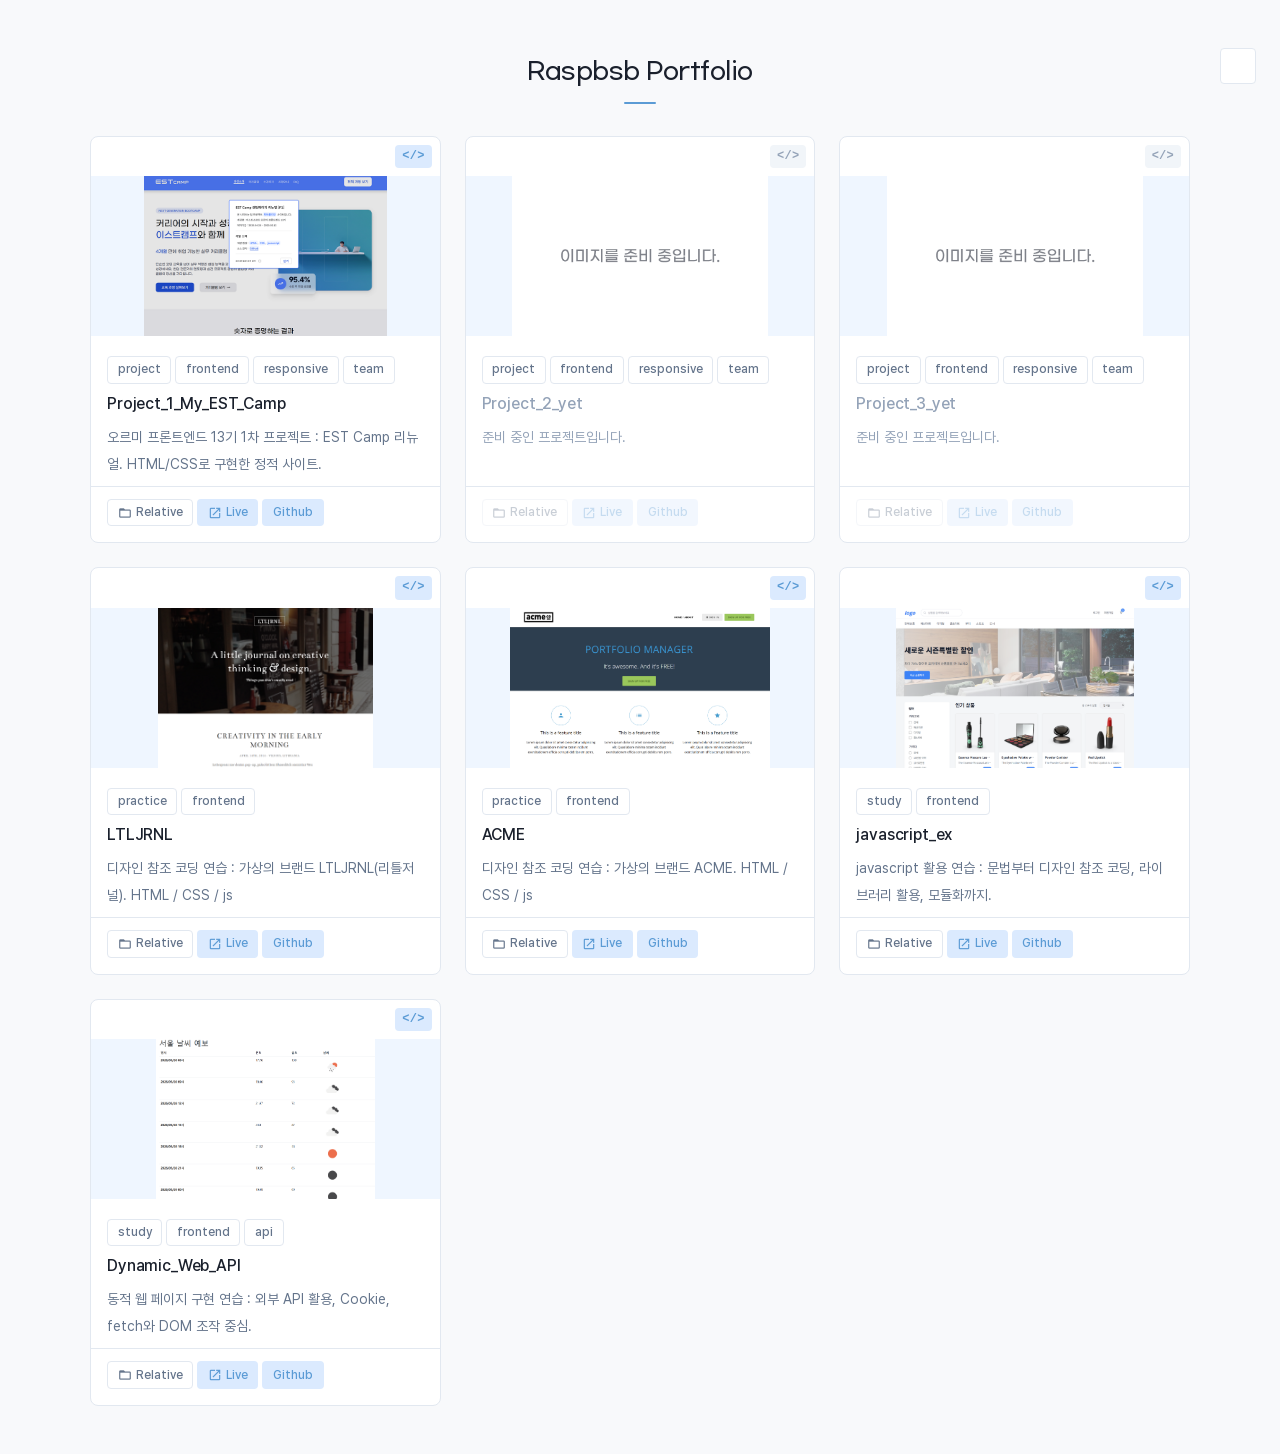
==== commit e5adb14c: "feat: 파비콘 변경" ====
--- a/index.html
+++ b/index.html
@@ -7,7 +7,7 @@
     <title>Raspbsb Portfolio</title>
     <link href="https://fonts.googleapis.com/icon?family=Material+Icons" rel="stylesheet" />
     <link rel="stylesheet" href="./css/style.css" />
-    <link rel="icon" href="images/favicon-dev.svg" />
+    <link rel="icon" href="images/favicon_raspbsb_portfolio.svg" />
   </head>
   <body>
     <header class="site-header">
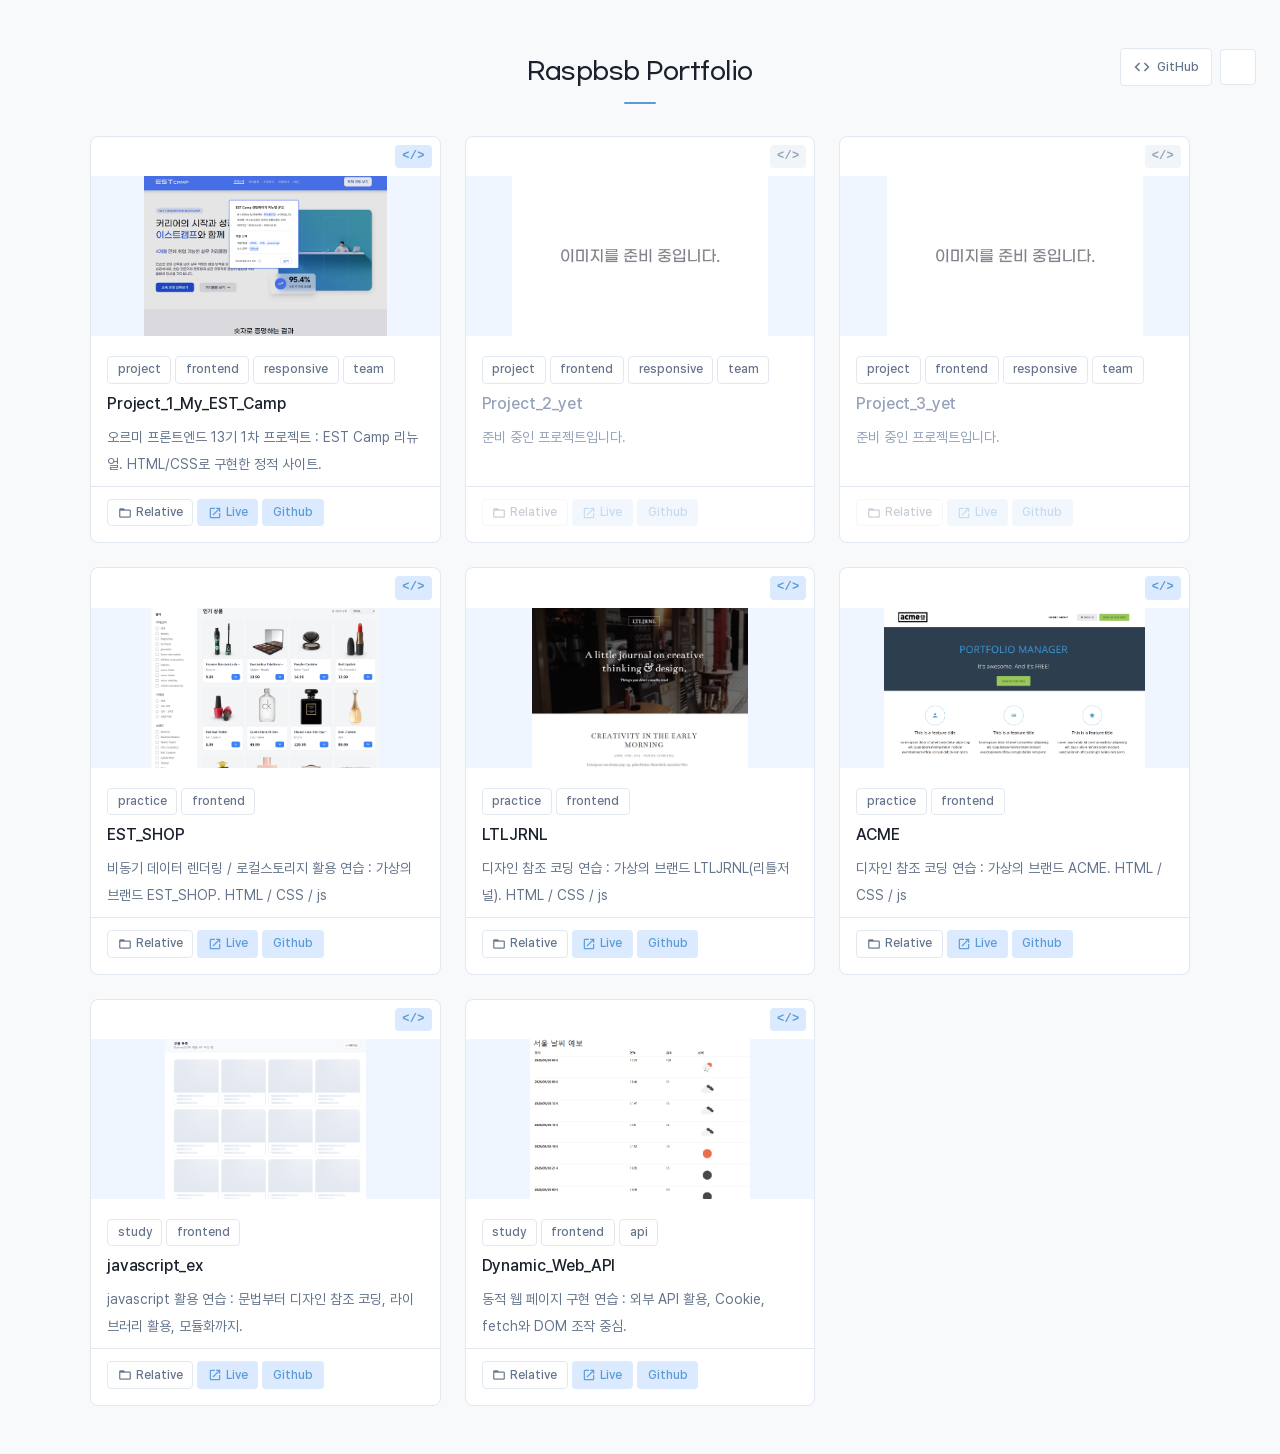
==== commit aae7adc6: "feat: 메인 사이트 깃허브 링크 추가" ====
--- a/index.html
+++ b/index.html
@@ -12,9 +12,21 @@
   <body>
     <header class="site-header">
       <h1>Raspbsb Portfolio</h1>
-      <button class="theme-toggle" aria-label="다크모드 전환">
-        <span class="material-icons">dark_mode</span>
-      </button>
+      <div class="site-header__actions">
+        <a
+          class="github-link"
+          href="https://github.com/raspbsb/raspbsb.github.io"
+          target="_blank"
+          rel="noopener noreferrer"
+          aria-label="GitHub 저장소 열기"
+        >
+          <span class="material-icons" aria-hidden="true">code</span>
+          <span>GitHub</span>
+        </a>
+        <button class="theme-toggle" aria-label="다크모드 전환">
+          <span class="material-icons">dark_mode</span>
+        </button>
+      </div>
     </header>
 
     <section class="project-section">
--- a/css/style.css
+++ b/css/style.css
@@ -72,8 +72,7 @@
 abbr[title] {
   border-bottom: none; /* 1 */
   text-decoration: underline; /* 2 */
-  -webkit-text-decoration: underline dotted;
-          text-decoration: underline dotted; /* 2 */
+  text-decoration: underline dotted; /* 2 */
 }
 
 /**
@@ -636,9 +635,7 @@
   padding: 2px 7px;
   border-radius: var(--radius-xs);
   letter-spacing: 0.02em;
-  -webkit-user-select: none;
-     -moz-user-select: none;
-          user-select: none;
+  user-select: none;
 }
 .project-card__thumbnail {
   width: 100%;
@@ -650,10 +647,8 @@
 .project-card__thumbnail img {
   width: 100%;
   height: 100%;
-  -o-object-fit: contain;
-     object-fit: contain;
-  -o-object-position: top;
-     object-position: top;
+  object-fit: contain;
+  object-position: top;
   transition: transform 300ms ease;
 }
 .project-card:hover .project-card__thumbnail img {
@@ -749,6 +744,56 @@
   pointer-events: none;
 }
 
+.site-header__actions {
+  position: absolute;
+  top: 48px;
+  right: 24px;
+  display: flex;
+  align-items: center;
+  gap: 8px;
+}
+
+.github-link,
+.site-header__actions .theme-toggle {
+  position: static;
+  display: inline-flex;
+  align-items: center;
+  justify-content: center;
+  height: 36px;
+  border-radius: var(--radius-xs);
+  border: 1px solid var(--color-border);
+  background-color: var(--color-surface);
+  color: var(--color-text-secondary);
+  transition: border-color 150ms ease, background-color 150ms ease, color 150ms ease;
+}
+.github-link:hover,
+.site-header__actions .theme-toggle:hover {
+  border-color: var(--color-accent);
+  color: var(--color-accent);
+}
+.github-link .material-icons,
+.site-header__actions .theme-toggle .material-icons {
+  font-size: 18px;
+  pointer-events: none;
+}
+
+.github-link {
+  gap: 6px;
+  padding: 0 12px;
+  font: var(--caption-m-tight);
+  font-size: var(--font-size-xs);
+}
+
+@media (max-width: 520px) {
+  .site-header {
+    padding: 40px 20px 28px;
+  }
+  .site-header__actions {
+    position: static;
+    justify-content: center;
+    margin-top: 16px;
+  }
+}
 body {
   font-family: var(--font-pretendard);
   background-color: var(--color-bg);
@@ -775,4 +820,6 @@
   display: grid;
   grid-template-columns: repeat(auto-fill, minmax(280px, 1fr));
   gap: 24px;
-}/*# sourceMappingURL=style.css.map */+}
+
+/*# sourceMappingURL=style.css.map */
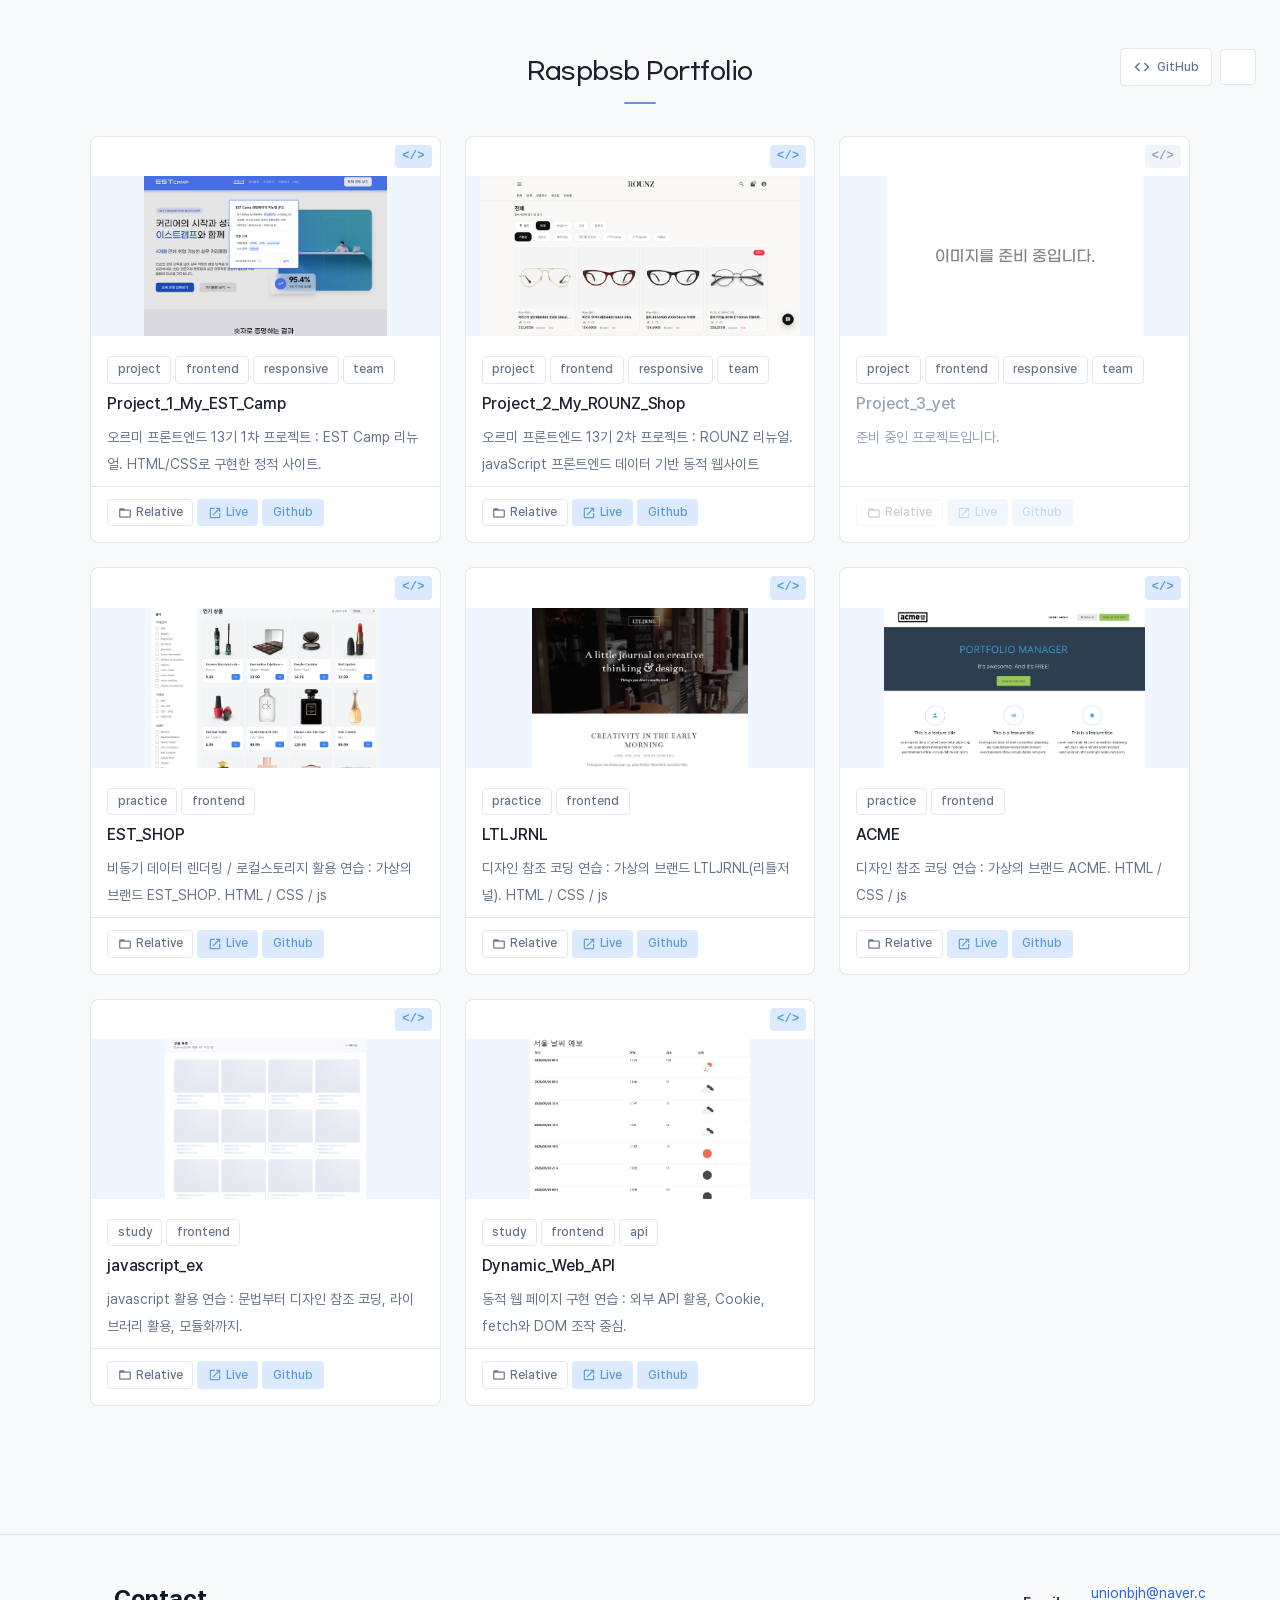
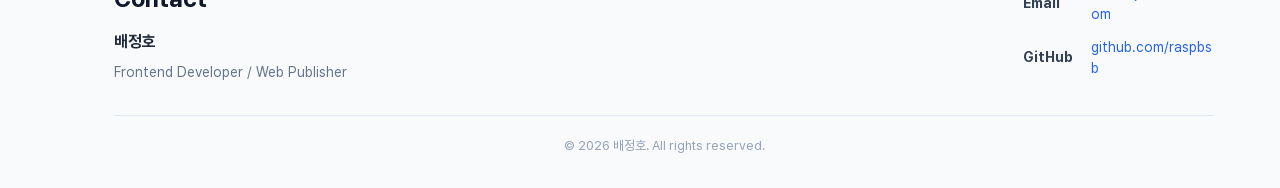
==== commit 31141270: "feat: 2차 프로젝트 추가, 카드 내용 변경" ====
--- a/index.html
+++ b/index.html
@@ -10,8 +10,10 @@
     <link rel="icon" href="images/favicon_raspbsb_portfolio.svg" />
   </head>
   <body>
+    <!-- 헤더 -->
     <header class="site-header">
       <h1>Raspbsb Portfolio</h1>
+
       <div class="site-header__actions">
         <a
           class="github-link"
@@ -34,5 +36,42 @@
     </section>
 
     <script type="module" src="./js/main.js"></script>
+
+    <!-- 푸터 -->
+    <footer class="footer" id="contact">
+      <div class="footer__inner">
+        <section class="footer__section footer__profile" aria-labelledby="footer-profile-title">
+          <h2 id="footer-profile-title" class="footer__title">Contact</h2>
+
+          <p class="footer__name">배정호</p>
+          <p class="footer__role">Frontend Developer / Web Publisher</p>
+        </section>
+
+        <address class="footer__section footer__contact">
+          <ul class="footer__list">
+            <li class="footer__item">
+              <span class="footer__label">Email</span>
+              <a href="mailto:unionbjh@naver.com" class="footer__link"> unionbjh@naver.com </a>
+            </li>
+
+            <li class="footer__item">
+              <span class="footer__label">GitHub</span>
+              <a
+                href="https://github.com/raspbsb"
+                class="footer__link"
+                target="_blank"
+                rel="noopener noreferrer"
+              >
+                github.com/raspbsb
+              </a>
+            </li>
+          </ul>
+        </address>
+      </div>
+
+      <div class="footer__bottom">
+        <p class="footer__copyright">© 2026 배정호. All rights reserved.</p>
+      </div>
+    </footer>
   </body>
 </html>
--- a/css/style.css
+++ b/css/style.css
@@ -72,7 +72,8 @@
 abbr[title] {
   border-bottom: none; /* 1 */
   text-decoration: underline; /* 2 */
-  text-decoration: underline dotted; /* 2 */
+  -webkit-text-decoration: underline dotted;
+          text-decoration: underline dotted; /* 2 */
 }
 
 /**
@@ -635,7 +636,9 @@
   padding: 2px 7px;
   border-radius: var(--radius-xs);
   letter-spacing: 0.02em;
-  user-select: none;
+  -webkit-user-select: none;
+     -moz-user-select: none;
+          user-select: none;
 }
 .project-card__thumbnail {
   width: 100%;
@@ -647,8 +650,10 @@
 .project-card__thumbnail img {
   width: 100%;
   height: 100%;
-  object-fit: contain;
-  object-position: top;
+  -o-object-fit: contain;
+     object-fit: contain;
+  -o-object-position: top;
+     object-position: top;
   transition: transform 300ms ease;
 }
 .project-card:hover .project-card__thumbnail img {
@@ -794,6 +799,135 @@
     margin-top: 16px;
   }
 }
+.footer {
+  width: 100%;
+  margin-top: 80px;
+  padding: 48px 24px 32px;
+  background-color: #f8fafc;
+  border-top: 1px solid #dbe3f0;
+  color: #0f172a;
+}
+.footer .footer__inner {
+  width: 100%;
+  max-width: 1100px;
+  margin: 0 auto;
+  display: flex;
+  justify-content: space-between;
+  gap: 40px;
+}
+.footer .footer__section {
+  min-width: 0;
+}
+.footer .footer__profile {
+  display: flex;
+  flex-direction: column;
+  gap: 8px;
+}
+.footer .footer__profile .footer__title {
+  margin: 0 0 8px;
+  font-size: 24px;
+  font-weight: 700;
+  line-height: 1.3;
+  color: #0f172a;
+}
+.footer .footer__profile .footer__name {
+  margin: 0;
+  font-size: 16px;
+  font-weight: 600;
+  line-height: 1.5;
+  color: #1e293b;
+}
+.footer .footer__profile .footer__role {
+  margin: 0;
+  font-size: 14px;
+  font-weight: 400;
+  line-height: 1.5;
+  color: #64748b;
+}
+.footer .footer__contact {
+  font-style: normal;
+}
+.footer .footer__contact .footer__list {
+  display: flex;
+  flex-direction: column;
+  gap: 12px;
+  margin: 0;
+  padding: 0;
+  list-style: none;
+}
+.footer .footer__contact .footer__item {
+  display: flex;
+  align-items: center;
+  gap: 12px;
+  font-size: 14px;
+  line-height: 1.5;
+}
+.footer .footer__contact .footer__label {
+  flex: 0 0 56px;
+  font-weight: 600;
+  color: #334155;
+}
+.footer .footer__contact .footer__link {
+  color: #2563eb;
+  text-decoration: none;
+  word-break: break-all;
+}
+.footer .footer__contact .footer__link:hover {
+  text-decoration: underline;
+}
+.footer .footer__contact .footer__link:focus-visible {
+  outline: 2px solid #60a5fa;
+  outline-offset: 3px;
+  border-radius: 4px;
+}
+.footer .footer__bottom {
+  width: 100%;
+  max-width: 1100px;
+  margin: 32px auto 0;
+  padding-top: 20px;
+  border-top: 1px solid #e2e8f0;
+}
+.footer .footer__bottom .footer__copyright {
+  margin: 0;
+  font-size: 13px;
+  line-height: 1.5;
+  color: #94a3b8;
+  text-align: center;
+}
+
+@media (max-width: 767px) {
+  .footer {
+    margin-top: 56px;
+    padding: 40px 20px 28px;
+  }
+  .footer .footer__inner {
+    flex-direction: column;
+    gap: 28px;
+  }
+  .footer .footer__profile .footer__title {
+    font-size: 22px;
+  }
+  .footer .footer__profile .footer__name {
+    font-size: 15px;
+  }
+  .footer .footer__profile .footer__role {
+    font-size: 14px;
+  }
+  .footer .footer__contact .footer__item {
+    align-items: flex-start;
+    flex-direction: column;
+    gap: 4px;
+  }
+  .footer .footer__contact .footer__label {
+    flex: none;
+  }
+  .footer .footer__bottom {
+    margin-top: 28px;
+  }
+  .footer .footer__bottom .footer__copyright {
+    font-size: 12px;
+  }
+}
 body {
   font-family: var(--font-pretendard);
   background-color: var(--color-bg);
@@ -810,6 +944,17 @@
   padding: 0 24px;
 }
 
+.sr-only {
+  position: absolute;
+  width: 1px;
+  height: 1px;
+  margin: -1px;
+  overflow: hidden;
+  clip-path: inset(50%);
+  white-space: nowrap;
+  border: 0;
+}
+
 .project-section {
   max-width: 1100px;
   margin: 0 auto;
@@ -822,4 +967,439 @@
   gap: 24px;
 }
 
-/*# sourceMappingURL=style.css.map */
+.project-detail-header {
+  width: 100%;
+  padding: 24px;
+  background-color: #f8fafc;
+  border-bottom: 1px solid #dbe3f0;
+}
+.project-detail-header .project-detail-header__inner {
+  width: 100%;
+  max-width: 1100px;
+  margin: 0 auto;
+  display: flex;
+  align-items: center;
+  justify-content: space-between;
+  gap: 24px;
+}
+.project-detail-header .project-detail-header__back-link {
+  display: inline-flex;
+  align-items: center;
+  color: #334155;
+  font-size: 14px;
+  font-weight: 600;
+  text-decoration: none;
+}
+.project-detail-header .project-detail-header__back-link:hover {
+  color: #2563eb;
+}
+.project-detail-header .project-detail-header__back-link:focus-visible {
+  outline: 2px solid #60a5fa;
+  outline-offset: 4px;
+  border-radius: 4px;
+}
+.project-detail-header .project-detail-header__nav {
+  display: flex;
+  align-items: center;
+  gap: 10px;
+}
+.project-detail-header .project-detail-header__link {
+  display: inline-flex;
+  align-items: center;
+  justify-content: center;
+  min-height: 36px;
+  padding: 0 14px;
+  border: 1px solid #cbd5e1;
+  border-radius: 999px;
+  background-color: #ffffff;
+  color: #334155;
+  font-size: 13px;
+  font-weight: 600;
+  text-decoration: none;
+}
+.project-detail-header .project-detail-header__link:hover {
+  border-color: #2563eb;
+  color: #2563eb;
+}
+.project-detail-header .project-detail-header__link:focus-visible {
+  outline: 2px solid #60a5fa;
+  outline-offset: 4px;
+}
+
+.project-detail {
+  width: 100%;
+  background-color: #f8fafc;
+  color: #0f172a;
+}
+.project-detail .project-detail__hero {
+  padding: 72px 24px 56px;
+}
+.project-detail .project-detail__hero .project-detail__hero-inner {
+  width: 100%;
+  max-width: 1100px;
+  margin: 0 auto;
+}
+.project-detail .project-detail__hero .project-detail__eyebrow {
+  margin: 0 0 14px;
+  color: #2563eb;
+  font-size: 14px;
+  font-weight: 700;
+  letter-spacing: 0.04em;
+  text-transform: uppercase;
+}
+.project-detail .project-detail__hero .project-detail__title {
+  margin: 0;
+  color: #0f172a;
+  font-size: clamp(36px, 6vw, 64px);
+  font-weight: 800;
+  line-height: 1.1;
+  letter-spacing: -0.04em;
+}
+.project-detail .project-detail__hero .project-detail__summary {
+  max-width: 760px;
+  margin: 24px 0 0;
+  color: #475569;
+  font-size: 18px;
+  font-weight: 400;
+  line-height: 1.7;
+}
+.project-detail .project-detail__hero .project-detail__tag-list {
+  display: flex;
+  flex-wrap: wrap;
+  gap: 8px;
+  margin: 28px 0 0;
+  padding: 0;
+  list-style: none;
+}
+.project-detail .project-detail__hero .project-detail__tag {
+  display: inline-flex;
+  align-items: center;
+  min-height: 32px;
+  padding: 0 12px;
+  border: 1px solid #bfdbfe;
+  border-radius: 999px;
+  background-color: #eff6ff;
+  color: #1d4ed8;
+  font-size: 13px;
+  font-weight: 700;
+}
+.project-detail .project-detail__section {
+  width: calc(100% - 48px);
+  max-width: 1100px;
+  margin: 0 auto 32px;
+  padding: 40px;
+  border: 1px solid #dbe3f0;
+  border-radius: 24px;
+  background-color: #ffffff;
+  box-shadow: 0 20px 40px rgba(15, 23, 42, 0.06);
+}
+.project-detail .project-detail__section .project-detail__section-header {
+  margin-bottom: 24px;
+}
+.project-detail .project-detail__section .project-detail__section-title {
+  margin: 0;
+  color: #0f172a;
+  font-size: 28px;
+  font-weight: 800;
+  line-height: 1.3;
+  letter-spacing: -0.02em;
+}
+.project-detail .project-detail__section .project-detail__section-desc {
+  margin: 10px 0 0;
+  color: #64748b;
+  font-size: 15px;
+  line-height: 1.6;
+}
+.project-detail .project-detail__section .project-detail__content {
+  display: flex;
+  flex-direction: column;
+  gap: 16px;
+}
+.project-detail .project-detail__section .project-detail__content p {
+  margin: 0;
+  color: #334155;
+  font-size: 16px;
+  line-height: 1.8;
+}
+.project-detail .project-detail__section .project-detail__content code {
+  padding: 2px 6px;
+  border-radius: 6px;
+  background-color: #f1f5f9;
+  color: #1e293b;
+  font-size: 0.92em;
+}
+.project-detail .project-detail__section .project-detail__table-wrap {
+  overflow-x: auto;
+  border: 1px solid #e2e8f0;
+  border-radius: 16px;
+}
+.project-detail .project-detail__section .project-detail__table {
+  width: 100%;
+  border-collapse: collapse;
+  font-size: 15px;
+  line-height: 1.6;
+}
+.project-detail .project-detail__section .project-detail__table tbody tr {
+  border-bottom: 1px solid #e2e8f0;
+}
+.project-detail .project-detail__section .project-detail__table tbody tr:last-child {
+  border-bottom: 0;
+}
+.project-detail .project-detail__section .project-detail__table tbody th {
+  width: 160px;
+  padding: 18px 20px;
+  background-color: #f8fafc;
+  color: #334155;
+  font-weight: 700;
+  text-align: left;
+  vertical-align: top;
+  white-space: nowrap;
+}
+.project-detail .project-detail__section .project-detail__table tbody td {
+  padding: 18px 20px;
+  color: #475569;
+  vertical-align: top;
+}
+.project-detail .project-detail__section .project-detail__grid {
+  display: grid;
+  grid-template-columns: repeat(3, minmax(0, 1fr));
+  gap: 20px;
+}
+.project-detail .project-detail__section .project-detail-card {
+  padding: 24px;
+  border: 1px solid #e2e8f0;
+  border-radius: 18px;
+  background-color: #f8fafc;
+}
+.project-detail .project-detail__section .project-detail-card .project-detail-card__title {
+  margin: 0 0 16px;
+  color: #0f172a;
+  font-size: 18px;
+  font-weight: 800;
+  line-height: 1.4;
+}
+.project-detail .project-detail__section .project-detail-card .project-detail-card__list {
+  display: flex;
+  flex-direction: column;
+  gap: 10px;
+  margin: 0;
+  padding: 0;
+  list-style: none;
+}
+.project-detail .project-detail__section .project-detail-card .project-detail-card__list li {
+  position: relative;
+  padding-left: 16px;
+  color: #475569;
+  font-size: 14px;
+  line-height: 1.6;
+}
+.project-detail .project-detail__section .project-detail-card .project-detail-card__list li::before {
+  content: "";
+  position: absolute;
+  top: 0.75em;
+  left: 0;
+  width: 5px;
+  height: 5px;
+  border-radius: 50%;
+  background-color: #2563eb;
+}
+.project-detail .project-detail__section .project-detail__feature-list {
+  display: flex;
+  flex-direction: column;
+  gap: 16px;
+}
+.project-detail .project-detail__section .project-feature {
+  padding: 24px;
+  border: 1px solid #e2e8f0;
+  border-radius: 18px;
+  background-color: #f8fafc;
+}
+.project-detail .project-detail__section .project-feature .project-feature__title {
+  margin: 0;
+  color: #0f172a;
+  font-size: 18px;
+  font-weight: 800;
+  line-height: 1.4;
+}
+.project-detail .project-detail__section .project-feature .project-feature__desc {
+  margin: 12px 0 0;
+  color: #475569;
+  font-size: 15px;
+  line-height: 1.8;
+}
+.project-detail .project-detail__section .project-feature .project-feature__desc code {
+  padding: 2px 6px;
+  border-radius: 6px;
+  background-color: #e2e8f0;
+  color: #1e293b;
+  font-size: 0.92em;
+}
+.project-detail .project-detail__section .project-file-group {
+  margin-top: 28px;
+}
+.project-detail .project-detail__section .project-file-group:first-of-type {
+  margin-top: 0;
+}
+.project-detail .project-detail__section .project-file-group .project-file-group__title {
+  margin: 0 0 14px;
+  color: #1e293b;
+  font-size: 20px;
+  font-weight: 800;
+  line-height: 1.4;
+}
+.project-detail .project-detail__section .project-file-group .project-file-list {
+  display: flex;
+  flex-direction: column;
+  gap: 12px;
+  margin: 0;
+}
+.project-detail .project-detail__section .project-file-group .project-file-list__item {
+  padding: 20px;
+  border: 1px solid #e2e8f0;
+  border-radius: 16px;
+  background-color: #f8fafc;
+}
+.project-detail .project-detail__section .project-file-group .project-file-list__item dt {
+  margin: 0 0 8px;
+  color: #0f172a;
+  font-size: 15px;
+  font-weight: 800;
+  line-height: 1.5;
+}
+.project-detail .project-detail__section .project-file-group .project-file-list__item dt code {
+  padding: 3px 8px;
+  border-radius: 8px;
+  background-color: #e0f2fe;
+  color: #0369a1;
+  font-size: 0.95em;
+}
+.project-detail .project-detail__section .project-file-group .project-file-list__item dd {
+  margin: 0;
+  color: #475569;
+  font-size: 15px;
+  line-height: 1.7;
+}
+.project-detail .project-detail__section .project-file-group .project-file-list__item dd code {
+  padding: 2px 6px;
+  border-radius: 6px;
+  background-color: #e2e8f0;
+  color: #1e293b;
+  font-size: 0.92em;
+}
+.project-detail .project-detail__section.project-detail__links {
+  margin-bottom: 0;
+}
+.project-detail .project-detail__section.project-detail__links .project-detail__button-group {
+  display: flex;
+  flex-wrap: wrap;
+  gap: 12px;
+}
+.project-detail .project-detail__section.project-detail__links .project-detail__button {
+  display: inline-flex;
+  align-items: center;
+  justify-content: center;
+  min-height: 44px;
+  padding: 0 18px;
+  border: 1px solid #2563eb;
+  border-radius: 999px;
+  background-color: #2563eb;
+  color: #ffffff;
+  font-size: 14px;
+  font-weight: 700;
+  text-decoration: none;
+}
+.project-detail .project-detail__section.project-detail__links .project-detail__button:hover {
+  background-color: #1d4ed8;
+  border-color: #1d4ed8;
+}
+.project-detail .project-detail__section.project-detail__links .project-detail__button:focus-visible {
+  outline: 2px solid #60a5fa;
+  outline-offset: 4px;
+}
+.project-detail .project-detail__section.project-detail__links .project-detail__button.project-detail__button--secondary {
+  background-color: #ffffff;
+  color: #2563eb;
+}
+.project-detail .project-detail__section.project-detail__links .project-detail__button.project-detail__button--secondary:hover {
+  background-color: #eff6ff;
+}
+.project-detail .project-detail__section.project-detail__links .project-detail__button.project-detail__button--ghost {
+  border-color: #cbd5e1;
+  background-color: #ffffff;
+  color: #334155;
+}
+.project-detail .project-detail__section.project-detail__links .project-detail__button.project-detail__button--ghost:hover {
+  border-color: #94a3b8;
+  background-color: #f8fafc;
+}
+
+@media (max-width: 1023px) {
+  .project-detail .project-detail__section .project-detail__grid {
+    grid-template-columns: 1fr;
+  }
+}
+@media (max-width: 767px) {
+  .project-detail-header {
+    padding: 18px 20px;
+  }
+  .project-detail-header .project-detail-header__inner {
+    align-items: flex-start;
+    flex-direction: column;
+    gap: 16px;
+  }
+  .project-detail-header .project-detail-header__nav {
+    width: 100%;
+  }
+  .project-detail-header .project-detail-header__link {
+    flex: 1;
+  }
+  .project-detail .project-detail__hero {
+    padding: 56px 20px 40px;
+  }
+  .project-detail .project-detail__hero .project-detail__summary {
+    font-size: 16px;
+  }
+  .project-detail .project-detail__section {
+    width: calc(100% - 40px);
+    margin-bottom: 24px;
+    padding: 28px 20px;
+    border-radius: 20px;
+  }
+  .project-detail .project-detail__section .project-detail__section-header {
+    margin-bottom: 20px;
+  }
+  .project-detail .project-detail__section .project-detail__section-title {
+    font-size: 24px;
+  }
+  .project-detail .project-detail__section .project-detail__content p {
+    font-size: 15px;
+  }
+  .project-detail .project-detail__section .project-detail__table tbody th,
+  .project-detail .project-detail__section .project-detail__table tbody td {
+    display: block;
+    width: 100%;
+    padding: 14px 16px;
+  }
+  .project-detail .project-detail__section .project-detail__table tbody th {
+    padding-bottom: 4px;
+    background-color: #ffffff;
+  }
+  .project-detail .project-detail__section .project-detail__table tbody td {
+    padding-top: 4px;
+  }
+  .project-detail .project-detail__section .project-detail-card {
+    padding: 20px;
+  }
+  .project-detail .project-detail__section .project-feature {
+    padding: 20px;
+  }
+  .project-detail .project-detail__section .project-file-group .project-file-list__item {
+    padding: 18px;
+  }
+  .project-detail .project-detail__section.project-detail__links .project-detail__button-group {
+    flex-direction: column;
+  }
+  .project-detail .project-detail__section.project-detail__links .project-detail__button {
+    width: 100%;
+  }
+}/*# sourceMappingURL=style.css.map */
